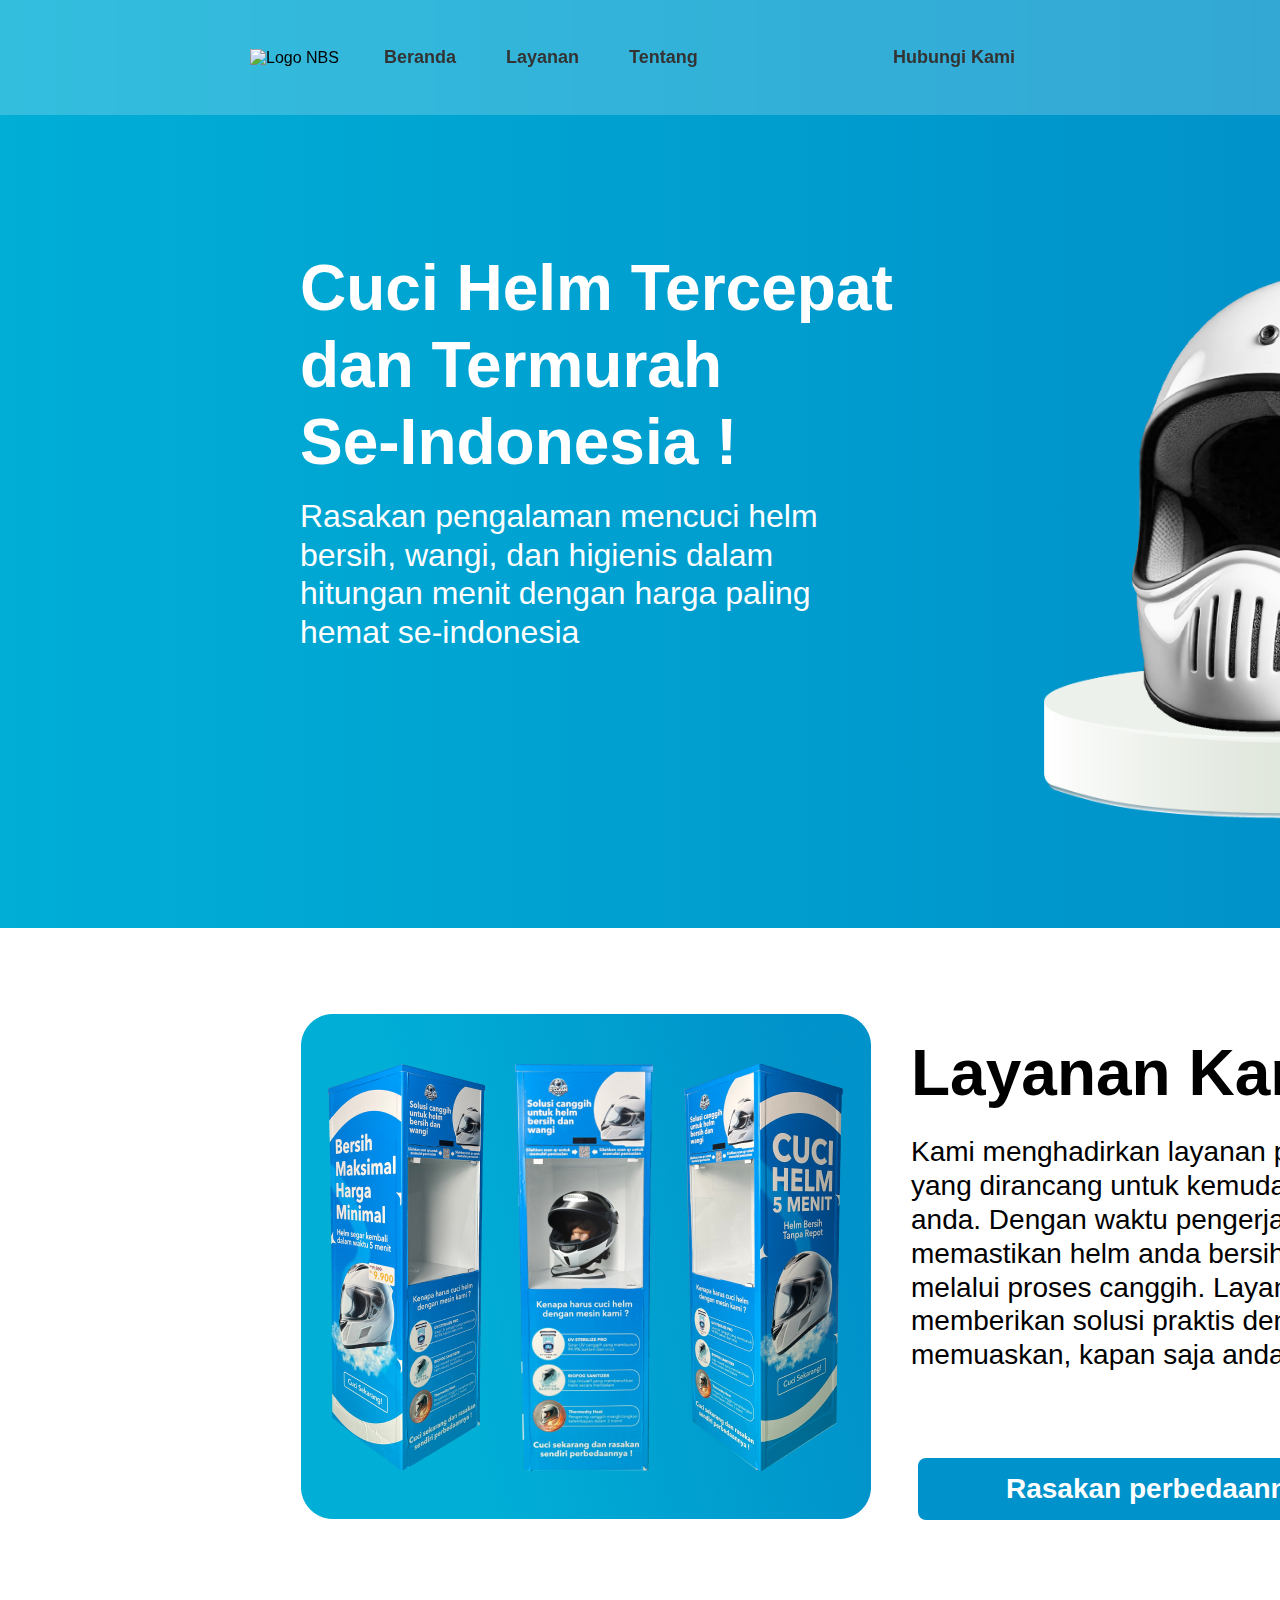
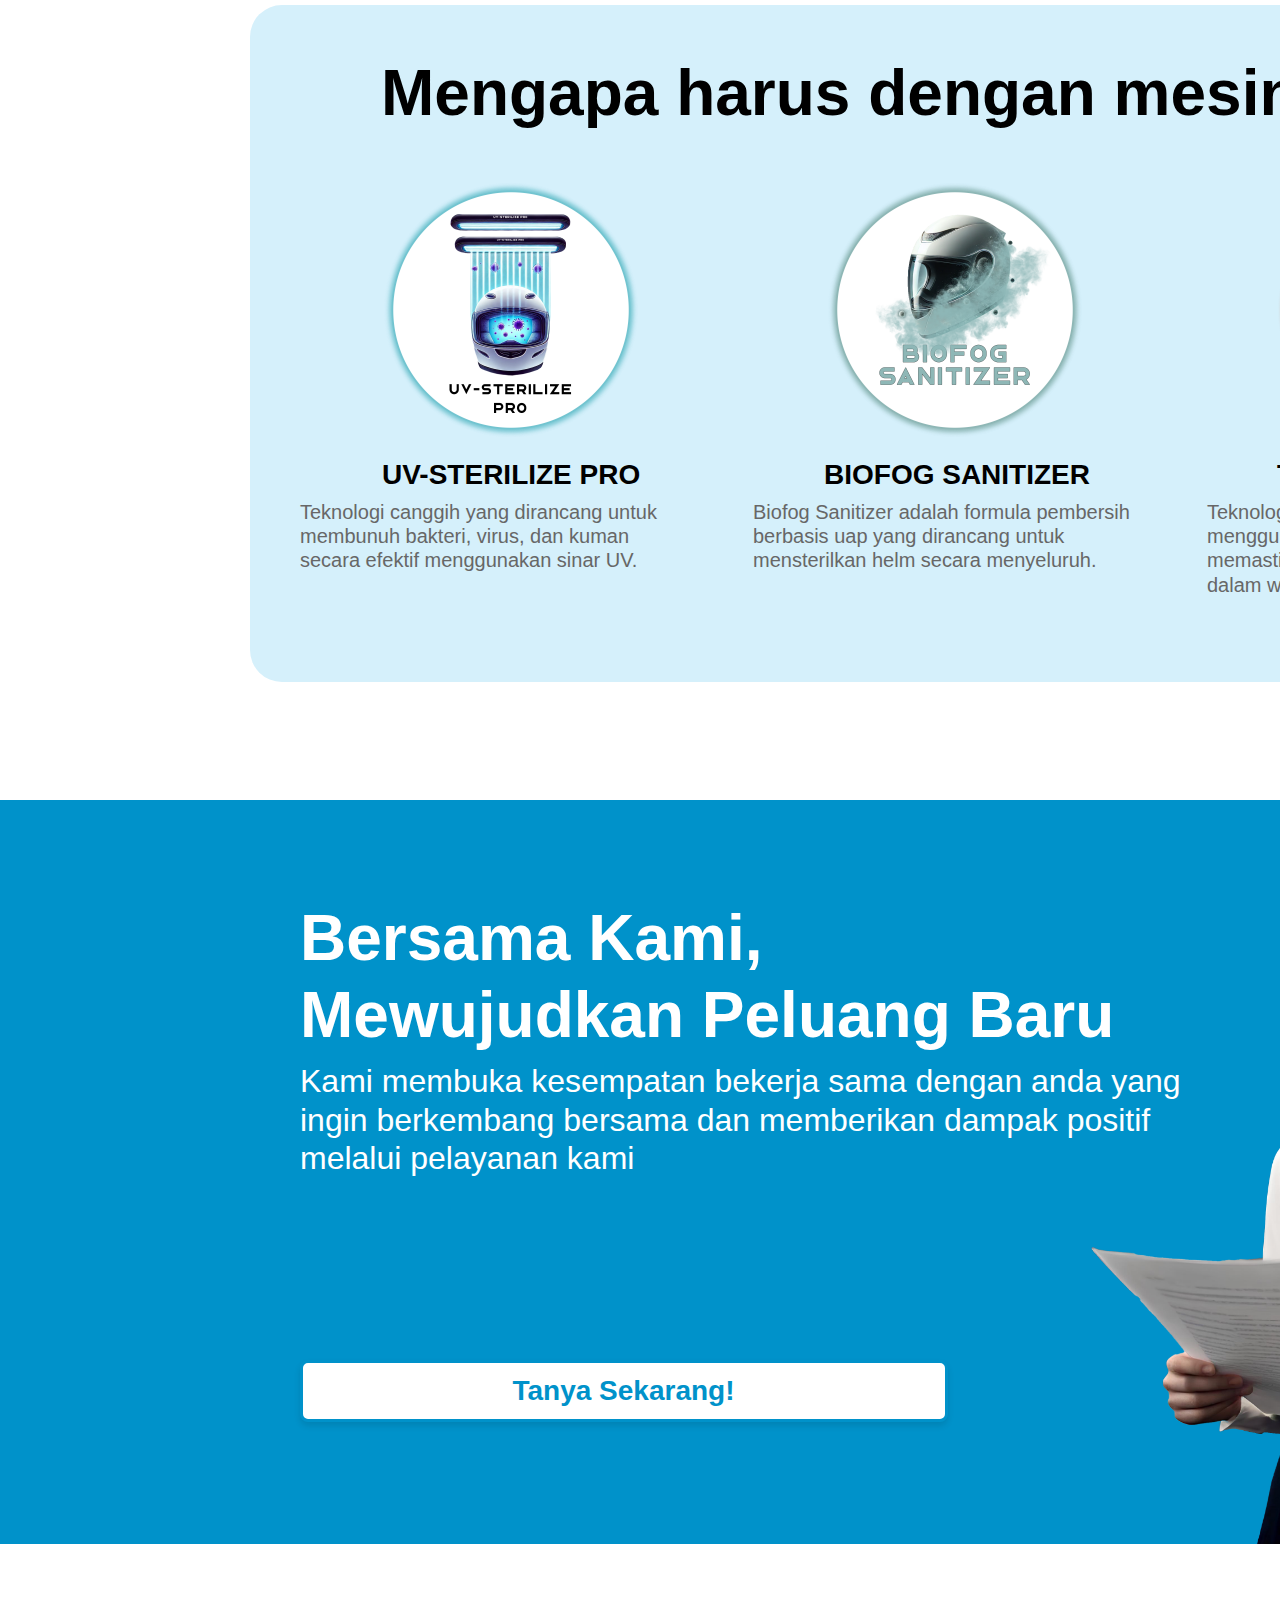
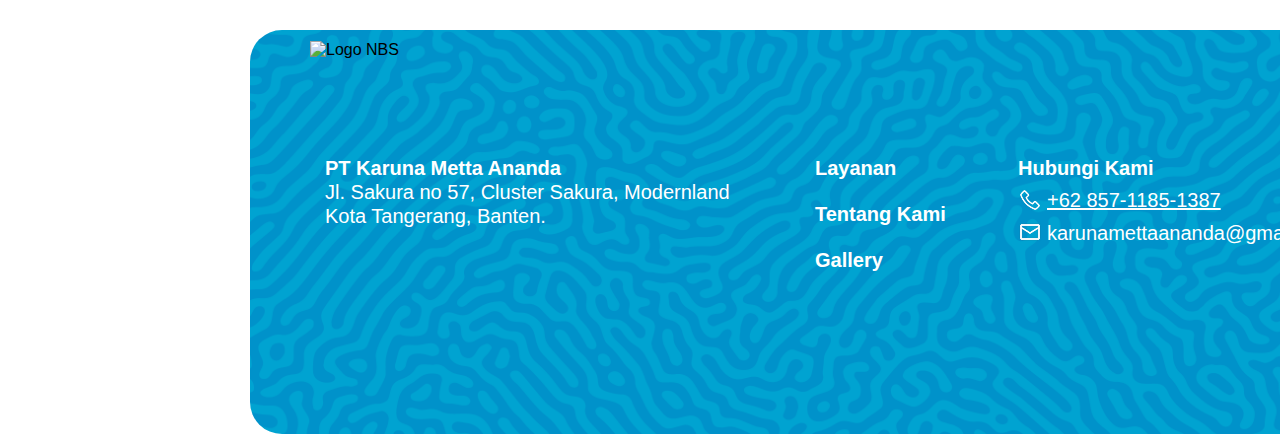
==== layanan.html @ d1f668cd "slide show" ====
<!DOCTYPE html>
<html lang="id">

<head>
    <meta charset="UTF-8">
    <meta name="viewport" content="width=device-width, initial-scale=1.0">
    <title>Navbar Responsif</title>
    <link rel="stylesheet" href="layanan.css">
    <script defer src="beranda.js"></script>
</head>

<body>
    <nav class="navbar">
        <div class="nav-container">
            <div class="left-menu">
                <div class="logo">
                    <img src="asset/logo-nbs.png" alt="Logo NBS">
                </div>
                <ul class="nav-links" id="nav-links">
                    <li><a href="index.html">Beranda</a></li>
                    <li><a href="layanan.html">Layanan</a></li>
                    <li><a href="tentang.html">Tentang</a></li>
                    <li class="mobile-contact"><a href="#">Hubungi Kami</a></li>
                </ul>
                <!-- Informasi Perusahaan untuk Mobile -->
                <div class="mobile-info" id="mobile-info">
                    <h2>PT Karuna Metta Ananda</h2>
                    <p>Jl. Sakura no 57, Cluster Sakura, Modernland<br>Kota Tangerang, Banten.</p>
                </div>
            </div>
            <div class="right-menu">
                <a href="#" class="contact-link">Hubungi Kami</a>
            </div>
            <div class="menu-toggle" id="menu-toggle">
                ☰
            </div>
        </div>
    </nav>

    <!-- Frame Sampul -->
    <div class="sampul">
        <h2 class="sampul-text">Cuci Helm Tercepat
            dan Termurah<br>
            Se-Indonesia !</h2>
        <p class="sampul-subtext">
            Rasakan pengalaman mencuci helm
            bersih, wangi, dan higienis dalam
            hitungan menit dengan harga paling
            hemat se-indonesia
        </p>
        <img src="asset/helmet3.png" alt="Helmet" class="sampul-image">
    </div>

    <!-- Siapa Kami Section -->
    <div class="siapa-kami">
        <img src="asset/helmet2.png" alt="Helmet 2" class="siapa-kami-image">
        <h2 class="siapa-kami-title">Layanan Kami</h2>
        <p class="siapa-kami-text">
            Kami menghadirkan layanan perawatan helm otomatis yang dirancang untuk kemudahan dan kenyamanan anda. Dengan
            waktu pengerjaan beberapa menit, kami memastikan helm anda bersih, higienis, dan segar melalui proses
            canggih. Layanan kami dirancang untuk
            memberikan solusi praktis dengan hasil yang
            memuaskan, kapan saja anda butuhkan.
        </p>
        <!-- Frame tambahan di dalam "siapa-kami" -->
        <div class="siapa-kami-frame">
            <p class="siapa-kami-frame-text">Rasakan perbedaannya sekarang juga !</p>
        </div>
    </div>

    <!-- Kenapa Mesin Kami Section -->
    <div class="kenapa-mesin-kami">
        <h2 class="kenapa-mesin-title">Mengapa harus dengan mesin kami?</h2>
        <img src="asset/uv-outline-neon.png" alt="UV Outline Neon" class="mesin-gambar mesin-gambar-1">
        <img src="asset/biofog-outline-neon.png" alt="Biofog Outline Neon" class="mesin-gambar mesin-gambar-2">
        <img src="asset/thermodryheat-outline-2.png" alt="Thermodry Heat" class="mesin-gambar mesin-gambar-3">

        <h2 class="mesin-text mesin-text-1">UV-STERILIZE PRO</h2>
        <h2 class="mesin-text mesin-text-2">BIOFOG SANITIZER</h2>
        <h2 class="mesin-text mesin-text-3">THERMODRY HEAT</h2>

        <p class="mesin-desc mesin-desc-1">
            Teknologi canggih yang dirancang untuk membunuh
            bakteri, virus, dan kuman secara efektif menggunakan sinar UV.
        </p>

        <p class="mesin-desc mesin-desc-2">
            Biofog Sanitizer adalah formula pembersih berbasis uap
            yang dirancang untuk mensterilkan helm secara menyeluruh.
        </p>

        <p class="mesin-desc mesin-desc-3">
            Teknologi pengeringan cepat yang menggunakan panas
            optimal untuk memastikan helm Anda kering sempurna
            dalam waktu singkat.
        </p>
    </div>

    <!-- Peluang Baru Section -->
    <div class="peluang-baru">
        <h2 class="peluang-baru-title">Bersama Kami, Mewujudkan Peluang Baru</h2>
        <p class="peluang-baru-text">
            Kami membuka kesempatan bekerja sama dengan
            anda yang ingin berkembang bersama dan memberikan
            dampak positif melalui pelayanan kami
        </p>
        <img src="asset/Layer 6.png" alt="Layer 6" class="peluang-baru-image">
        <div class="peluang-baru-box">
            <p class="peluang-baru-box-text">Tanya Sekarang!</p>
        </div>
    </div>

    <div class="footer">
        <img src="asset/logo-nbs.png" alt="Logo NBS" class="footer-logo">
        <p class="footer-company-name">PT Karuna Metta Ananda</p>
        <p class="footer-address">
            Jl. Sakura no 57, Cluster Sakura, Modernland<br>
            Kota Tangerang, Banten.
        </p>

        <!-- Menu Footer -->
        <p class="footer-menu layanan">Layanan</p>
        <p class="footer-menu tentang-kami">Tentang Kami</p>
        <p class="footer-menu gallery">Gallery</p>

        <!-- Hubungi Kami -->
        <p class="footer-menu hubungi-kami">Hubungi Kami</p>
        <img src="asset/Phone.png" alt="Phone Icon" class="footer-icon phone-icon">
        <a href="https://wa.me/6285711851387" target="_blank" class="footer-phone">+62 857-1185-1387</a>

        <img src="asset/Email.png" alt="Email Icon" class="footer-icon email-icon">
        <a href="mailto:karunamettaananda@gmail.com" class="footer-email">karunamettaananda@gmail.com</a>

        <!-- Sosial Media -->
        <p class="footer-menu sosial-media">Sosial Media</p>
        <img src="asset/Instagram.png" alt="Instagram Icon" class="footer-icon instagram-icon">
        <a href="https://www.instagram.com/dclean_helm/" target="_blank" class="footer-instagram">@Dclean_helm</a>
    </div>

</body>

</html>
---- layanan.css ----
* {
    margin: 0;
    padding: 0;
    box-sizing: border-box;
    font-family: Arial, sans-serif;
}

/* Styling Navbar */
.navbar {
    position: fixed;
    top: 0;
    left: 0;
    width: 100%;
    height: 115px;
    background: rgba(255, 255, 255, 0.2);
    backdrop-filter: blur(10px);
    display: flex;
    align-items: center;
    justify-content: center;
    z-index: 1000;
}

/* Container dalam Navbar */
.nav-container {
    width: calc(100% - 500px);
    display: flex;
    align-items: center;
    justify-content: space-between;
    position: relative;
}

/* Styling Left Menu (Logo + Nav Links) */
.left-menu {
    display: flex;
    align-items: center;
    gap: 30px;
}

/* Styling Logo */
.logo {
    position: relative;
    z-index: 1101;
}

.logo img {
    width: 115px;
    height: 115px;
    object-fit: contain;
    transition: all 0.3s ease;
}

/* Styling Nav Links */
.nav-links {
    list-style: none;
    display: flex;
    gap: 20px;
}

.nav-links li {
    display: inline;
}

.nav-links a {
    text-decoration: none;
    color: #333;
    font-size: 18px;
    font-weight: bold;
    padding: 10px 15px;
    transition: 0.3s;
}

.nav-links a:hover {
    color: #007bff;
}

/* Styling Right Menu (Hubungi Kami di Desktop) */
.right-menu {
    margin-left: auto;
}

.contact-link {
    text-decoration: none;
    color: #333;
    font-size: 18px;
    font-weight: bold;
    padding: 10px 15px;
    transition: 0.3s;
}

.contact-link:hover {
    color: #007bff;
}

/* Styling Hamburger Menu */
.menu-toggle {
    display: none;
    font-size: 30px;
    cursor: pointer;
    color: #333;
    position: absolute;
    right: 20px;
    top: 50%;
    transform: translateY(-50%);
    padding: 10px;
    transition: 0.3s;
    z-index: 1101;
}

/* Styling untuk div sampul */
/* Styling untuk div sampul */
.sampul {
    position: absolute;
    top: 0;
    left: 0;
    width: 100%;
    /* Responsif di semua layar */
    height: 928px;
    /* Default untuk desktop */
    background: linear-gradient(to right, #00AED6, #0092CA);
    z-index: -1;
    /* Menempatkan frame di belakang navbar */
}

/* Styling untuk teks dalam sampul (Desktop) */
.sampul-text {
    position: absolute;
    top: 250px;
    left: 300px;
    width: 600px;
    height: 154px;
    font-family: 'Inter', sans-serif;
    font-size: 64px;
    font-weight: 700;
    color: white;
    line-height: 1.2;
}

/* Styling untuk paragraf dalam sampul (Desktop) */
.sampul-subtext {
    position: absolute;
    top: 497px;
    left: 300px;
    width: 543px;
    height: 117px;
    font-family: 'Inter', sans-serif;
    font-size: 32px;
    font-weight: 400;
    color: white;
    line-height: 38.73px;
    letter-spacing: 0%;
}

/* Styling untuk gambar di dalam sampul (Desktop) */
.sampul-image {
    position: absolute;
    top: 214px;
    left: 1044px;
    width: 647px;
    height: 613px;
}

/* Styling untuk gambar "9 Ribuan" dalam sampul (Desktop) */
.sampul-price {
    position: absolute;
    top: 518px;
    left: 300px;
    width: 466.21px;
    height: 309.18px;
}

/* Styling untuk div siapa-kami */
.siapa-kami {
    position: absolute;
    top: 1014px;
    left: 300px;
    width: 1320px;
    height: 505px;
    border: 1px solid transparent;
    /* Menjaga batas konten tanpa background */
    display: flex;
    align-items: center;
    position: relative;
}

/* Styling untuk gambar dalam siapa-kami (Desktop) */
.siapa-kami-image {
    width: 570px;
    height: 505px;
}

/* Styling untuk teks "Siapa Kami?" */
.siapa-kami-title {
    position: absolute;
    left: 610px;
    top: 20px;
    /* Menggeser teks lebih ke atas agar lebih mepet dengan frame */
    width: 600px;
    height: 77px;
    font-family: 'Inter', sans-serif;
    font-size: 64px;
    font-weight: 700;
    line-height: 77.45px;
    color: black;
}

/* Styling untuk paragraf dalam siapa-kami (Desktop) */
.siapa-kami-text {
    position: absolute;
    left: 610px;
    top: 120px;
    width: 710px;
    height: 272px;
    font-family: 'Inter', sans-serif;
    font-size: 28px;
    font-weight: 400;
    line-height: 33.89px;
    letter-spacing: 0%;
    color: black;
}

/* Styling untuk div kenapa-mesin-kami */
.kenapa-mesin-kami {
    position: absolute;
    top: 1605px;
    left: 250px;
    width: 1420px;
    height: 677px;
    background-color: #D5F0FB;
    border-radius: 32px;
    /* Tambahkan sedikit rounded corner agar lebih smooth */
}

/* Styling untuk teks "Mengapa harus dengan mesin kami?" (Desktop) */
.kenapa-mesin-title {
    position: absolute;
    left: 131px;
    top: 50px;
    width: 1158px;
    height: 77px;
    font-family: 'Inter', sans-serif;
    font-size: 64px;
    font-weight: 700;
    line-height: 77.45px;
    letter-spacing: 0%;
    color: black;
}

/* Styling umum untuk semua gambar di dalam "Kenapa Mesin Kami" */
.mesin-gambar {
    position: absolute;
    border-radius: 50%;
    /* Membuat gambar berbentuk lingkaran */
    object-fit: cover;
    /* Pastikan gambar tetap proporsional di dalam lingkaran */
}

/* Styling untuk masing-masing gambar di Desktop */
.mesin-gambar-1 {
    width: 256px;
    height: 256px;
    top: 177px;
    left: 133px;
}

.mesin-gambar-2 {
    width: 256px;
    height: 256px;
    top: 177px;
    left: 577px;
}

.mesin-gambar-3 {
    width: 256px;
    height: 256px;
    top: 177px;
    left: 1027px;
}

/* Styling umum untuk semua teks dalam "Kenapa Mesin Kami" */
.mesin-text {
    position: absolute;
    font-family: 'Inter', sans-serif;
    font-size: 28px;
    font-weight: 600;
    line-height: 33.89px;
    letter-spacing: 0%;
    color: black;
}

/* Styling untuk masing-masing teks di Desktop */
.mesin-text-1 {
    width: 300px;
    height: 34px;
    top: 453px;
    left: 132px;
}

.mesin-text-2 {
    width: 300px;
    height: 34px;
    top: 453px;
    left: 574px;
}

.mesin-text-3 {
    width: 261px;
    height: 34px;
    top: 453px;
    left: 1027px;
}

/* Styling umum untuk semua paragraf dalam "Kenapa Mesin Kami" */
.mesin-desc {
    position: absolute;
    font-family: 'Inter', sans-serif;
    font-size: 20px;
    font-weight: 400;
    line-height: 24.2px;
    letter-spacing: 0%;
    color: #676767;
}

/* Styling untuk masing-masing paragraf di Desktop */
.mesin-desc-1 {
    width: 388px;
    height: 72px;
    top: 495px;
    left: 50px;
}

.mesin-desc-2 {
    width: 399px;
    height: 72px;
    top: 495px;
    left: 503px;
}

.mesin-desc-3 {
    width: 400px;
    height: 96px;
    top: 495px;
    left: 957px;
}

/* Styling untuk div cuci-helm */
.cuci-helm {
    position: absolute;
    top: 2368px;
    left: 0;
    width: 100%;
    height: 744px;
    background-color: #0092CA;
}

/* Styling untuk teks "Cuci Helm Tercepat dan Termurah Se-Indonesia!" (Desktop) */
.cuci-helm-title {
    position: absolute;
    left: 300px;
    top: 116px;
    width: 628px;
    height: 231px;
    font-family: 'Inter', sans-serif;
    font-size: 64px;
    font-weight: 700;
    line-height: 77.45px;
    letter-spacing: 0%;
    color: white;
}

/* Styling untuk paragraf dalam "Cuci Helm" (Desktop) */
.cuci-helm-text {
    position: absolute;
    left: 300px;
    top: 355px;
    width: 604px;
    height: 156px;
    font-family: 'Inter', sans-serif;
    font-size: 32px;
    font-weight: 400;
    line-height: 38.73px;
    letter-spacing: 0%;
    color: white;
}

/* Styling untuk gambar dalam "Cuci Helm" (Desktop) */
.cuci-helm-image {
    position: absolute;
    left: 1032px;
    top: 56px;
    width: 716px;
    height: 632px;
}

/* Styling untuk frame dalam "Cuci Helm Box" (Desktop) */
.cuci-helm-box {
    position: absolute;
    left: 300px;
    top: 560px;
    width: 648px;
    height: 62px;
    background-color: #FFFFFF;
    border-radius: 8px;
    padding: 14px 65px 14px 64px;
    display: flex;
    align-items: center;
    justify-content: center;
    gap: 10px;
    cursor: pointer;
    transition: all 0.3s ease-in-out;
    box-shadow: 0px 4px 6px rgba(0, 0, 0, 0.1);
}

/* Efek timbul saat hover */
.cuci-helm-box:hover {
    transform: translateY(-3px);
    box-shadow: 0px 10px 20px rgba(0, 146, 202, 0.3);
}

/* Efek saat diklik */
.cuci-helm-box:active {
    transform: translateY(2px);
    box-shadow: 0px 6px 12px rgba(0, 146, 202, 0.5);
}

/* Styling untuk teks dalam "Cuci Helm Box" (Desktop) */
.cuci-helm-box-text {
    font-family: 'Inter', sans-serif;
    font-size: 28px;
    font-weight: 600;
    line-height: 33.89px;
    letter-spacing: 0%;
    color: #0092CA;
    text-align: center;
    width: 100%;
    height: 34px;
}

/* Styling untuk div peluang-baru */
.peluang-baru {
    position: absolute;
    top: 2400px;
    width: 100%;
    height: 744px;
    background-color: #0092CA;

}

/* Styling untuk teks "Bersama Kami, Mewujudkan Peluang Baru" (Desktop) */
.peluang-baru-title {
    position: absolute;
    left: 300px;
    top: 100px;
    width: 832px;
    height: 154px;
    font-family: 'Inter', sans-serif;
    font-size: 64px;
    font-weight: 700;
    line-height: 77.45px;
    letter-spacing: 0%;
    color: white;
}

/* Styling untuk paragraf dalam "Peluang Baru" (Desktop) */
.peluang-baru-text {
    position: absolute;
    left: 300px;
    top: 262px;
    width: 881px;
    height: 117px;
    font-family: 'Inter', sans-serif;
    font-size: 32px;
    font-weight: 400;
    line-height: 38.73px;
    letter-spacing: 0%;
    color: white;
}

/* Styling untuk gambar dalam "Peluang Baru" (Desktop) */
.peluang-baru-image {
    position: absolute;
    left: 1091px;
    top: 65px;
    width: 529px;
    height: 679px;
}

/* Styling untuk frame klikable dalam "Peluang Baru" (Desktop) */
.peluang-baru-box {
    position: absolute;
    left: 300px;
    top: 560px;
    width: 648px;
    height: 62px;
    background-color: #FFFFFF;
    border-radius: 8px;
    border: 3px solid #0092CA;
    padding: 14px 65px 14px 64px;
    display: flex;
    align-items: center;
    justify-content: center;
    gap: 10px;
    cursor: pointer;
    transition: all 0.3s ease-in-out;
    box-shadow: 0px 4px 6px rgba(0, 0, 0, 0.1);
}

/* Efek timbul saat hover */
.peluang-baru-box:hover {
    transform: translateY(-3px);
    box-shadow: 0px 10px 20px rgba(0, 146, 202, 0.3);
}

/* Efek saat diklik */
.peluang-baru-box:active {
    transform: translateY(2px);
    box-shadow: 0px 6px 12px rgba(0, 146, 202, 0.5);
}

/* Styling untuk teks dalam "Peluang Baru Box" */
.peluang-baru-box-text {
    font-family: 'Inter', sans-serif;
    font-size: 28px;
    font-weight: 600;
    line-height: 33.89px;
    letter-spacing: 0%;
    color: #0092CA;
    text-align: center;
    width: 100%;
    height: 34px;
}

/* Styling untuk div "Tanya Jawab" */
.tanya-jawab {
    position: absolute;
    left: 250px;
    top: 3200px;
    width: 1420px;
    height: auto;
}

/* Styling untuk judul "Pertanyaan yang terlintas" */
.tanya-jawab-title {
    position: relative;
    left: 308px;
    width: 804px;
    height: 77px;
    font-family: 'Inter', sans-serif;
    font-size: 64px;
    font-weight: 700;
    line-height: 77.45px;
    letter-spacing: 0%;
    color: black;
    margin-bottom: 30px;
}

/* Container untuk semua frame pertanyaan */
.tanya-jawab-container {
    display: flex;
    flex-direction: column;
    gap: 15px; /* Jarak antar frame */
}

/* Styling untuk setiap frame pertanyaan */
.tanya-jawab-frame {
    position: relative;
    width: 1420px;
    background: #D5F0FB;
    border-radius: 10px;
    cursor: pointer;
    overflow: hidden;
    transition: height 0.3s ease-in-out;
    padding: 20px 50px;
    display: flex;
    align-items: center;
    justify-content: space-between;
    flex-direction: column;
}

/* Styling untuk teks pertanyaan */
.tanya-jawab-text {
    font-family: 'Inter', sans-serif;
    font-size: 24px;
    font-weight: 400;
    line-height: 29.05px;
    letter-spacing: 0%;
    color: black;
    width: 100%;
    display: flex;
    align-items: center;
}

/* Styling untuk ikon toggle (+/-) */
.toggle-icon {
    position: absolute;
    right: 50px; /* Geser ke kanan sesuai permintaan */
    top: 25px;
    width: 30px;
    height: 30px;
    font-size: 28px;
    font-weight: bold;
    color: black;
    text-align: center;
    line-height: 30px;
    cursor: pointer;
    transition: transform 0.3s ease-in-out;
}

/* Styling untuk garis pembatas */
.tanya-jawab-divider {
    width: 1320px;
    height: 1px;
    background-color: black;
    margin: 10px 0;
    display: none; /* Sembunyikan secara default */
}

/* Styling untuk jawaban */
.tanya-jawab-answer {
    font-family: 'Inter', sans-serif;
    font-size: 24px;
    font-weight: 400;
    line-height: 29.05px;
    letter-spacing: 0%;
    color: #676767;
    opacity: 0;
    max-height: 0;
    overflow: hidden;
    transition: max-height 0.3s ease-in-out, opacity 0.3s ease-in-out;
    width: 100%; /* Menyesuaikan lebar kontainer */
    margin-top: 10px; /* Jarak dari garis pembatas */
}

/* Styling untuk frame yang terbuka */
.tanya-jawab-frame.active {
    height: auto;
}

/* Garis pembatas hanya terlihat saat frame aktif */
.tanya-jawab-frame.active .tanya-jawab-divider {
    display: block;
}

/* Jawaban hanya terlihat saat frame aktif */
.tanya-jawab-frame.active .tanya-jawab-answer {
    opacity: 1;
    max-height: 100px;
}

/* Styling untuk ikon saat frame aktif (ubah ke -) */
.tanya-jawab-frame.active .toggle-icon {
    content: "-";
}

/* Styling untuk div footer */
.footer {
    position: absolute;
    width: 1420px;
    height: 404px;
    top: 3230px;
    left: 250px;
    background: url('asset/footer.png') no-repeat center center/cover;
    border-radius: 32px;
}

/* Styling untuk logo dalam footer (Desktop) */
.footer-logo {
    position: absolute;
    width: 115px;
    height: 115px;
    top: 11px;
    left: 60px;
    object-fit: contain;
}

/* Styling untuk teks "PT Karuna Metta Ananda" di footer (Desktop) */
.footer-company-name {
    position: absolute;
    width: 244px;
    height: 24px;
    top: 126px;
    left: 75px;
    font-family: 'Inter', sans-serif;
    font-weight: 700;
    font-size: 20px;
    line-height: 24.2px;
    letter-spacing: 0%;
    color: #FFFFFF;
}

/* Styling untuk alamat di footer (Desktop) */
.footer-address {
    position: absolute;
    width: 422px;
    height: 48px;
    top: 150px;
    left: 75px;
    font-family: 'Inter', sans-serif;
    font-weight: 400;
    font-size: 20px;
    line-height: 24.2px;
    letter-spacing: 0%;
    color: #FFFFFF;
}

/* Styling untuk teks "Layanan" di footer (Desktop) */
.layanan {
    position: absolute;
    width: 83px;
    height: 24px;
    top: 126px;
    left: 565px;
    font-family: 'Inter', sans-serif;
    font-weight: 700;
    font-size: 20px;
    line-height: 24.2px;
    letter-spacing: 0%;
    color: #FFFFFF;
}

/* Styling untuk teks "Tentang Kami" di footer (Desktop) */
.tentang-kami {
    position: absolute;
    width: 135px;
    height: 24px;
    top: 172px;
    left: 565px;
    font-family: 'Inter', sans-serif;
    font-weight: 700;
    font-size: 20px;
    line-height: 24.2px;
    letter-spacing: 0%;
    color: #FFFFFF;
}

/* Styling untuk teks "Gallery" di footer (Desktop) */
.gallery {
    position: absolute;
    width: 70px;
    height: 24px;
    top: 218px;
    left: 565px;
    font-family: 'Inter', sans-serif;
    font-weight: 700;
    font-size: 20px;
    line-height: 24.2px;
    letter-spacing: 0%;
    color: #FFFFFF;
}

/* Styling untuk teks "Hubungi Kami" di footer (Desktop) */
.hubungi-kami {
    position: absolute;
    width: 137px;
    height: 24px;
    top: 126px;
    left: 768px;
    font-family: 'Inter', sans-serif;
    font-weight: 700;
    font-size: 20px;
    line-height: 24.2px;
    letter-spacing: 0%;
    color: #FFFFFF;
}

/* Styling untuk ikon telepon di footer (Desktop) */
.phone-icon {
    position: absolute;
    width: 24px;
    height: 24px;
    top: 158px;
    left: 768px;
    object-fit: contain;
}

/* Styling untuk ikon email di footer (Desktop) */
.email-icon {
    position: absolute;
    width: 24px;
    height: 24px;
    top: 190px;
    left: 768px;
    object-fit: contain;
}

/* Styling untuk nomor telepon di footer (Desktop) */
.footer-phone {
    position: absolute;
    width: 187px;
    height: 24px;
    top: 158px;
    left: 797px;
    font-family: 'Inter', sans-serif;
    font-weight: 400;
    font-size: 20px;
    line-height: 24.2px;
    letter-spacing: 0%;
    color: #FFFFFF;
    text-decoration: underline;
    text-decoration-style: solid;
    text-decoration-thickness: auto;
    text-decoration-skip-ink: auto;
}

.footer-email {
    position: absolute;
    width: 304px;
    height: 24px;
    top: 191px;
    left: 797px;
    font-family: 'Inter', sans-serif;
    font-weight: 400;
    font-size: 20px;
    line-height: 24.2px;
    letter-spacing: 0%;
    color: #FFFFFF;
    text-decoration: none; /* Hapus garis bawah default */
}

.footer-email:hover {
    text-decoration: underline; /* Tampilkan underline saat hover */
}

/* Styling untuk teks "Sosial Media" di footer (Desktop) */
.sosial-media {
    position: absolute;
    width: 124px;
    height: 24px;
    top: 126px;
    left: 1172px;
    font-family: 'Inter', sans-serif;
    font-weight: 700;
    font-size: 20px;
    line-height: 24.2px;
    letter-spacing: 0%;
    color: #FFFFFF;
}

/* Styling untuk ikon Instagram di footer (Desktop) */
.instagram-icon {
    position: absolute;
    width: 24px;
    height: 24px;
    top: 158px;
    left: 1169px;
    object-fit: contain;
}

/* Styling untuk username Instagram di footer (Desktop) */
.footer-instagram {
    position: absolute;
    width: 122px;
    height: 24px;
    top: 158px;
    left: 1198px;
    font-family: 'Inter', sans-serif;
    font-weight: 500;
    font-size: 20px;
    line-height: 24.2px;
    letter-spacing: 0%;
    color: #FFFFFF;
    text-decoration: underline;
    text-decoration-style: solid;
    text-decoration-thickness: auto;
    text-decoration-skip-ink: auto;
}

/* Styling untuk nav "our-story" */
.our-story {
    position: absolute;
    top: 1605px;
    left: 250px;
    width: 1420px;
    height: 441px;
}

/* Styling untuk frame dalam "our-story" */
.our-story-frame {
    width: 100%;
    height: 100%;
    background-color: #D5F0FB;
    border-radius: 32px;
    position: relative;
}

/* Styling untuk h2 "Our Story" */
.our-story-title {
    position: absolute;
    width: 224px;
    height: 58px;
    top: 50px;
    left: 598px;
    font-family: 'Inter', sans-serif;
    font-weight: 600;
    font-size: 48px;
    line-height: 58.09px;
    letter-spacing: 0%;
    color: #000000;
}

/* Styling untuk teks dalam "Our Story" */
.our-story-text {
    position: absolute;
    width: 1320px;
    height: 261px;
    top: 130px;
    left: 50px;
    font-family: 'Inter', sans-serif;
    font-weight: 400;
    font-size: 24px;
    line-height: 29.05px;
    letter-spacing: 0%;
    color: #676767;
}

/* Styling untuk frame pertama dalam "our-story" */
.our-story-frame-1 {
    position: absolute;
    width: 690px;
    height: 218px;
    top: 470px;
    background-color: #D5F0FB;
    border-radius: 32px;
}

/* Styling untuk frame kedua dalam "our-story" */
.our-story-frame-2 {
    position: absolute;
    width: 690px;
    height: 218px;
    top: 470px;
    left: 730px;
    background-color: #D5F0FB;
    border-radius: 32px;
}

/* Styling untuk "Visi" dalam frame-1 di mode desktop */
.our-story-visi-title {
    position: absolute;
    width: 87px;
    height: 58px;
    top: 28px;
    left: 302px;
    font-family: 'Inter', sans-serif;
    font-weight: 600;
    font-size: 48px;
    line-height: 58.09px;
    letter-spacing: 0%;
    color: black;
}

.our-story-visi-text {
    position: absolute;
    width: 633px;
    height: 58px;
    top: 110px;
    left: 29px;
    font-family: 'Inter', sans-serif;
    font-weight: 400;
    font-size: 24px;
    line-height: 29.05px;
    letter-spacing: 0%;
    color: #676767;
}

/* Styling untuk "Misi" dalam frame-2 di mode desktop */
.our-story-misi-title {
    position: absolute;
    width: 95px;
    height: 58px;
    top: 28px;
    left: 300px;
    font-family: 'Inter', sans-serif;
    font-weight: 600;
    font-size: 48px;
    line-height: 58.09px;
    letter-spacing: 0%;
    color: black;
}

.our-story-misi-text {
    position: absolute;
    width: 633px;
    height: 58px;
    top: 110px;
    left: 29px;
    font-family: 'Inter', sans-serif;
    font-weight: 400;
    font-size: 24px;
    line-height: 29.05px;
    letter-spacing: 0%;
    color: #676767;
}

/* Styling untuk frame dalam "siapa-kami" */
.siapa-kami-frame {
    position: absolute;
    width: 703px;
    height: 62px;
    top: 443px;
    left: 617px;
    background-color: #0092CA;
    border-radius: 8px;
    border-width: 3px;
    padding: 14px 87px 14px 86px;
    display: flex;
    align-items: center;
    justify-content: center;
    cursor: pointer;
    transition: all 0.3s ease-in-out;
}

/* Efek hover: Tambahkan bayangan dan sedikit mengangkat frame */
.siapa-kami-frame:hover {
    box-shadow: 0px 8px 15px rgba(0, 0, 0, 0.3);
    transform: translateY(-4px);
}

/* Efek active: Tekan frame sedikit ke bawah saat diklik */
.siapa-kami-frame:active {
    box-shadow: 0px 4px 10px rgba(0, 0, 0, 0.2);
    transform: translateY(2px);
}

/* Styling untuk teks dalam frame */
.siapa-kami-frame-text {
    font-family: 'Inter', sans-serif;
    font-weight: 600;
    font-size: 28px;
    line-height: 33.89px;
    letter-spacing: 0%;
    color: white;
    text-align: center;
}


/* Responsif untuk Mobile */
@media screen and (max-width: 768px) {
/* Styling untuk frame dalam "siapa-kami" di mode mobile */
.siapa-kami-frame {
    width: 308px;
    height: auto; /* Biarkan tinggi menyesuaikan dengan isi */
    top: 564px;
    left: 50%; /* Pusatkan elemen ke tengah */
    transform: translateX(-50%); /* Pastikan elemen benar-benar di tengah */
    border-radius: 4px;
    border-width: 3px;
    padding: 12px 20px; /* Kurangi padding kanan-kiri agar teks lebih pas */
    display: flex;
    align-items: center;
    justify-content: center;
    text-align: center;
    flex-wrap: wrap; /* Memungkinkan teks turun jika panjang */
}

/* Styling untuk teks dalam frame "siapa-kami" di mode mobile */
.siapa-kami-frame-text {
    width: 100%; /* Gunakan 100% agar menyesuaikan frame */
    height: auto; /* Biarkan tinggi menyesuaikan teks */
    font-family: 'Inter', sans-serif;
    font-weight: 600;
    font-size: 14px; /* Sedikit kecilkan agar lebih proporsional */
    line-height: 19.36px;
    letter-spacing: 0%;
    text-align: center;
    word-wrap: break-word; /* Pastikan teks tidak keluar dari frame */
}


    /* Styling untuk judul "Visi" dalam frame-1 */
.our-story-visi-title {
    position: absolute;
    width: 58px;
    height: 39px;
    top: 16px;
    left: 141px;
    font-family: 'Inter', sans-serif;
    font-weight: 600;
    font-size: 32px;
    line-height: 38.73px;
    letter-spacing: 0%;
    color: black;
}

/* Styling untuk teks dalam "Visi" */
.our-story-visi-text {
    position: absolute;
    width: 308px;
    height: 57px;
    top: 61px;
    left: 16px;
    font-family: 'Inter', sans-serif;
    font-weight: 400;
    font-size: 16px;
    line-height: 19.36px;
    letter-spacing: 0%;
    color: #676767;
}

/* Styling untuk judul "Misi" dalam frame-2 */
.our-story-misi-title {
    position: absolute;
    width: 64px;
    height: 39px;
    top: 16px;
    left: 138px;
    font-family: 'Inter', sans-serif;
    font-weight: 600;
    font-size: 32px;
    line-height: 38.73px;
    letter-spacing: 0%;
    color: black;
}

/* Styling untuk teks dalam "Misi" */
.our-story-misi-text {
    position: absolute;
    width: 308px;
    height: 57px;
    top: 61px;
    left: 16px;
    font-family: 'Inter', sans-serif;
    font-weight: 400;
    font-size: 16px;
    line-height: 19.36px;
    letter-spacing: 0%;
    color: #676767;
}

    .our-story {
        position: absolute;
        width: 340px;
        height: 571px;
        top: 1444px;
        left: 50%;
        transform: translateX(-50%);
    }

    /* Styling untuk h2 "Our Story" di mode mobile */
    .our-story-title {
        width: 149px;
        height: 39px;
        top: 16px;
        left: 50%;
        transform: translateX(-50%);
        font-size: 32px;
        line-height: 39px;
    }

    /* Styling untuk teks dalam "Our Story" di mode mobile */
    .our-story-text {
        width: 308px;
        height: 494px;
        top: 61px;
        left: 50%;
        transform: translateX(-50%);
        font-size: 16px;
        line-height: 19.36px;
    }

    /* Styling untuk frame pertama dalam "our-story" di mode mobile */
    .our-story-frame-1 {
        width: 340px;
        height: 134px;
        top: 600px;
        left: 50%;
        transform: translateX(-50%);
    }

    /* Styling untuk frame kedua dalam "our-story" di mode mobile */
    .our-story-frame-2 {
        width: 340px;
        height: 134px;
        top: 760px;
        left: 50%;
        transform: translateX(-50%);
    }
    
    .sosial-media {
        width: 99px;
        height: 19px;
        top: 340px;
        left: 26px;
        font-size: 16px;
        line-height: 19.36px;
    }

    .instagram-icon {
        width: 15px;
        height: 15px;
        top: 365px;
        left: 26px;
    }

    .footer-instagram {
        width: 73px;
        height: 15px;
        top: 365px;
        left: 45px;
        font-size: 12px;
        line-height: 14.52px;
    }
    
    .footer-email {
        width: 183px;
        height: 15px;
        top: 315px;
        left: 45px;
        font-size: 12px;
        line-height: 14.52px;
    }

    .footer-phone {
        width: 112px;
        height: 15px;
        top: 290px;
        left: 45px;
        font-size: 12px;
        line-height: 14.52px;
    }

    .hubungi-kami {
        width: 110px;
        height: 19px;
        top: 265px;
        left: 26px;
        font-size: 16px;
        line-height: 19.36px;
    }

    .phone-icon {
        width: 15px;
        height: 15px;
        top: 290px;
        left: 26px;
    }

    .email-icon {
        width: 15px;
        height: 15px;
        top: 315px;
        left: 26px;
    }

    .layanan {
        width: 66px;
        height: 19px;
        top: 160px;
        left: 26px;
        font-size: 16px;
        line-height: 19.36px;
    }

    .tentang-kami {
        width: 108px;
        height: 19px;
        top: 195px;
        left: 26px;
        font-size: 16px;
        line-height: 19.36px;
    }

    .gallery {
        width: 110px;
        height: 19px;
        top: 230px;
        left: 26px;
        font-size: 16px;
        line-height: 19.36px;
    }

    .footer-address {
        width: 254px;
        height: 30px;
        top: 110px;
        left: 26px;
        font-size: 12px;
        line-height: 14.52px;
    }

    .footer-company-name {
        width: 195px;
        height: 19px;
        top: 90px;
        left: 26px;
        font-size: 16px;
        line-height: 19.36px;
    }

    .footer-logo {
        width: 80px;
        height: 80px;
        left: 26px;
    }

    .footer {
        width: 100%;
        height: 450px;
        top: 3350px;
        left: 0; /* Pastikan berada di tengah layar */
        border-radius: 0px; /* Opsional, bisa dihapus jika ingin tetap berbentuk */
    }

    /* Styling untuk div "Tanya Jawab" pada mode mobile */
.tanya-jawab {
    position: absolute;
    left: 10px;
    width: 340px;
    height: auto;
    display: block;
    top: 2550px;
}

/* Menyembunyikan H2 di mode mobile */
.tanya-jawab-title {
    display: none;
}

/* Container untuk semua frame pertanyaan */
.tanya-jawab-container {
    display: flex;
    flex-direction: column;
    gap: 10px;
    width: 100%;
}

/* Styling untuk setiap frame pertanyaan */
.tanya-jawab-frame {
    position: relative;
    width: 340px;
    height: 38px; /* Ukuran frame sebelum dibuka */
    min-height: 38px; /* Menjamin frame tidak mengecil */
    background: #D5F0FB;
    border-radius: 10px;
    cursor: pointer;
    overflow: hidden;
    transition: all 0.3s ease-in-out;
    padding: 5px 10px;
    display: flex;
    align-items: center;
    justify-content: space-between;
    flex-direction: row;
}

/* Styling untuk teks pertanyaan */
.tanya-jawab-text {
    width: 249px;
    height: 17px;
    font-family: 'Inter', sans-serif;
    font-size: 14px; /* Ukuran font lebih kecil untuk mobile */
    font-weight: 400;
    line-height: 17px;
    letter-spacing: 0%;
    color: black;
    position: absolute;
    top: 11px;
    left: 10px;
    padding-bottom: 10px;
    padding-top: 10px;
}

/* Styling untuk ikon toggle (+/-) pada mode mobile */
.toggle-icon {
    position: absolute;
    top: 12px; /* Posisi atas */
    left: 316px; /* Posisi kiri */
    width: 14px; /* Lebar ikon */
    height: 14px; /* Tinggi ikon */
    font-size: 14px; /* Ukuran font lebih kecil untuk mobile */
    font-weight: bold;
    color: black;
    text-align: center;
    line-height: 14px;
    cursor: pointer;
    transition: transform 0.3s ease-in-out;
}

/* Styling untuk garis pembatas pada mode mobile */
.tanya-jawab-divider {
    width: 320px;
    height: 1px;
    background-color: black;
    margin: 5px 0;
    position: absolute;
    top: 40px; /* Posisi dari atas frame */
    left: 10px;
    border-width: 0.75px; /* Lebar garis */
    display: none; /* Sembunyikan secara default */
}

/* Styling untuk jawaban di mode mobile */
.tanya-jawab-answer {
    font-family: 'Inter', sans-serif;
    font-size: 14px;
    font-weight: 400;
    line-height: 17px;
    letter-spacing: 0%;
    color: #676767;
    opacity: 0;
    max-height: 0;
    overflow: hidden;
    transition: max-height 0.3s ease-in-out, opacity 0.3s ease-in-out;
    width: 320px; /* Menyesuaikan lebar kontainer */
    height: 85px; /* Ukuran teks jawaban */
    position: absolute;
    top: 50px; /* Posisi teks jawaban */
    left: 10px;
}

/* Menjaga frame tetap besar meskipun jawaban tidak terbuka */
.tanya-jawab-frame.active {
    min-height: 140px; /* Menjamin frame memiliki ukuran cukup untuk jawaban */
    height: auto; /* Ukuran otomatis */
}

/* Garis pembatas hanya terlihat saat frame aktif */
.tanya-jawab-frame.active .tanya-jawab-divider {
    display: block;
}

/* Jawaban hanya terlihat saat frame aktif */
.tanya-jawab-frame.active .tanya-jawab-answer {
    opacity: 1;
    max-height: 100px;
}

/* Styling untuk ikon saat frame aktif (ubah ke -) */
.tanya-jawab-frame.active .toggle-icon {
    content: "-";
}

    .peluang-baru-box {
        position: absolute;
        left: 16px;
        top: 300px;
        width: 308px;
        height: 43px;
        border-radius: 4px;
        border: 3px solid #0092CA;
        padding: 0px;
        gap: 10px;
    }

    .peluang-baru-box-text {
        width: 100%;
        height: 19px;
        font-size: 16px;
        font-weight: 600;
        line-height: 19.36px;
    }

    .peluang-baru-image {
        position: absolute;
        left: 82px;
        top: 347px;
        width: 248px;
        height: 318px;
    }

    .peluang-baru-text {
        position: absolute;
        left: 16px;
        top: 141px;
        width: 308px;
        height: 120px;
        font-family: 'Inter', sans-serif;
        font-size: 20px;
        font-weight: 400;
        line-height: 24.2px;
        letter-spacing: 0%;
    }

    .peluang-baru-title {
        position: absolute;
        left: 16px;
        top: 16px;
        width: 234px;
        height: 117px;
        font-family: 'Inter', sans-serif;
        font-size: 32px;
        font-weight: 700;
        line-height: 38.73px;
        letter-spacing: 0%;
    }

    .peluang-baru {
        position: absolute;
        top: 2630px;
        width: 100%;
        height: 666px;
    }

    .cuci-helm-box-text {
        width: 100%;
        font-size: 16px;
        font-weight: 600;
        line-height: 19.36px;
    }

    .cuci-helm-box {
        position: absolute;
        left: 26px;
        top: 590px;
        width: 308px;
        height: 60px;
        border-radius: 4px;
        padding: 12px 63.5px 12px 63.5px;
        gap: 10px;
    }

    .cuci-helm-image {
        position: absolute;
        left: 26px;
        top: 16px;
        width: 326px;
        height: 287px;
    }

    .cuci-helm-text {
        position: absolute;
        left: 26px;
        top: 447px;
        width: 308px;
        height: 96px;
        font-family: 'Inter', sans-serif;
        font-size: 20px;
        font-weight: 400;
        line-height: 24.2px;
        letter-spacing: 0%;
    }

    .cuci-helm-title {
        position: absolute;
        left: 26px;
        top: 322px;
        width: 308px;
        height: 117px;
        font-family: 'Inter', sans-serif;
        font-size: 32px;
        font-weight: 700;
        line-height: 38.73px;
        letter-spacing: 0%;
    }

    .cuci-helm {
        position: absolute;
        top: 2562px;
        left: 0;
        width: 100%;
        height: 700px;
    }

    .mesin-desc-1 {
        width: 308px;
        height: 57px;
        top: 362px;
        left: 16px;
        font-size: 16px;
        font-weight: 400;
        line-height: 19.36px;
    }

    .mesin-desc-2 {
        width: 308px;
        height: 76px;
        top: 642px;
        left: 16px;
        font-size: 16px;
        font-weight: 400;
        line-height: 19.36px;
    }

    .mesin-desc-3 {
        width: 308px;
        height: 76px;
        top: 941px;
        left: 16px;
        font-size: 16px;
        font-weight: 400;
        line-height: 19.36px;
    }

    .mesin-text-1 {
        width: 200px;
        height: 24px;
        top: 338px;
        left: 78px;
        font-size: 20px;
        font-weight: 600;
        line-height: 24.2px;
    }

    .mesin-text-2 {
        width: 200px;
        height: 24px;
        top: 618px;
        left: 78px;
        font-size: 20px;
        font-weight: 600;
        line-height: 24.2px;
    }

    .mesin-text-3 {
        width: 200px;
        height: 24px;
        top: 917px;
        left: 77px;
        font-size: 20px;
        font-weight: 600;
        line-height: 24.2px;
    }

    .mesin-gambar-1 {
        width: 159px;
        height: 159px;
        top: 167px;
        left: 91px;
    }

    .mesin-gambar-2 {
        width: 159px;
        height: 159px;
        top: 447px;
        left: 91px;
    }

    .mesin-gambar-3 {
        width: 159px;
        height: 159px;
        top: 746px;
        left: 91px;
    }

    .kenapa-mesin-title {
        position: absolute;
        left: 16px;
        top: 16px;
        width: 308px;
        height: 117px;
        font-family: 'Inter', sans-serif;
        font-size: 32px;
        font-weight: 700;
        line-height: 38.73px;
        letter-spacing: 0%;
    }

    .kenapa-mesin-kami {
        position: absolute;
        top: 1450px;
        left: 50%; /* Pusatkan elemen ke tengah */
        transform: translateX(-50%); /* Pastikan elemen benar-benar di tengah */
        width: 370px;
        height: 1049px;
        border-radius: 10px;
    }

/* Pastikan elemen tidak melebihi viewport */
.siapa-kami {
    position: relative;
    top: 820px;
    left: 50%; /* Pusatkan elemen ke tengah */
    transform: translateX(-50%); /* Pastikan elemen benar-benar di tengah */
    width: 100%; /* Pastikan elemen tidak lebih dari viewport */
    max-width: 100%;
    height: auto;
}

/* Pastikan teks tidak menyebabkan overflow */
.siapa-kami-text {
    position: absolute;
    left: 50%; /* Pusatkan elemen ke tengah */
    transform: translateX(-50%); /* Pastikan elemen benar-benar di tengah */
    top: 350px;
    width: 100%;
    max-width: 308px; /* Batas maksimal sesuai desain */
    font-family: 'Inter', sans-serif;
    font-size: 16px;
    font-weight: 400;
    line-height: 19.36px;
    letter-spacing: 0%;
    word-wrap: break-word;
    color: #676767;
}

/* Pastikan judul tidak menyebabkan overflow */
.siapa-kami-title {
    position: absolute;
    left: 50%; /* Pusatkan elemen ke tengah */
    transform: translateX(-50%); /* Pastikan elemen benar-benar di tengah */
    top: 300px;
    width: 100%;
    max-width: 308px;
    font-family: 'Inter', sans-serif;
    font-size: 32px;
    font-weight: 700;
    line-height: 38.73px;
}

/* Pastikan gambar tidak menyebabkan overflow */
.siapa-kami-image {
    width: 100%;
    max-width: 320px; /* Batasi agar tidak lebih besar dari desain */
    height: auto;
    display: block;
    margin: 0 auto; /* Pastikan tetap di tengah */
}

    .navbar {
        width: 100%;
        /* Sesuai permintaan */
        height: 70px;
        /* Sesuai permintaan */
        top: 1px;
        /* Sesuai permintaan */
        left: 50%;
        transform: translateX(-50%);
        /* Agar tetap di tengah layar */
    }

    .sampul-price {
        top: 570px;
        left: 26px;
        width: 308px;
        height: 179.74px;
    }

    .sampul {
        height: 800px;
        /* Sesuaikan tinggi frame di mode mobile */
    }

    .sampul-text {
        top: 106px;
        left: 26px;
        width: 308px;
        height: 78px;
        font-size: 32px;
        font-weight: 700;
        line-height: 38.73px;
        letter-spacing: 0%;
    }

    .sampul-subtext {
        top: 223px;
        left: 26px;
        width: 308px;
        height: 72px;
        font-size: 20px;
        font-weight: 400;
        line-height: 24.2px;
        letter-spacing: 0%;
    }

    .sampul-image {
        top: 379px;
        left: 50px;
        width: 259.48px;
        height: 246px;
    }

    .nav-container {
        width: 100%;
        padding: 0 20px;
    }

    .logo {
        position: absolute;
        left: 50%;
        transform: translateX(-50%);
        z-index: 1102;
    }

    .logo img {
        width: 70px;
        height: 70px;
    }

    .menu-toggle {
        display: block;
        z-index: 1101;
    }

    /* NAVBAR MOBILE - Fullscreen */
    .nav-links {
        display: none;
        flex-direction: column;
        position: fixed;
        top: 0;
        left: 0;
        width: 100%;
        height: 100vh;
        background: url('asset/bg-navbar.png') no-repeat center center/cover;
        justify-content: flex-start;
        align-items: center;
        text-align: center;
        padding-top: 140px;
        z-index: 1100;
    }

    .nav-links.active {
        display: flex;
    }

    .nav-links li {
        padding: 10px 0;
    }

    .nav-links a {
        font-size: 20px;
        font-weight: 300;
        color: white;
    }

    .nav-links a:hover {
        color: #ffcc00;
    }

    .right-menu {
        display: none;
    }

    .mobile-contact {
        display: block !important;
    }

    /* Styling Mobile Info */
    .mobile-info {
        display: none;
        position: fixed;
        bottom: -600px;
        left: 50%;
        transform: translateX(-50%);
        text-align: center;
        color: white;
        z-index: 1101;
        padding: 20px 10px;
        white-space: nowrap;
        overflow: hidden;
    }

    .mobile-info h2 {
        font-size: 20px;
        font-weight: 500;
        margin-bottom: 5px;
    }

    .mobile-info p {
        font-size: 12px;
        font-weight: 300;
        line-height: 1.4;
    }

    /* Ketika Navbar Aktif, Tampilkan Mobile Info */
    .nav-links.active+.mobile-info {
        display: block;
    }
}

/* Sembunyikan "Hubungi Kami" di desktop dari dalam .nav-links */
@media screen and (min-width: 769px) {
    .mobile-contact {
        display: none !important;
    }

    .mobile-info {
        display: none;
    }
}
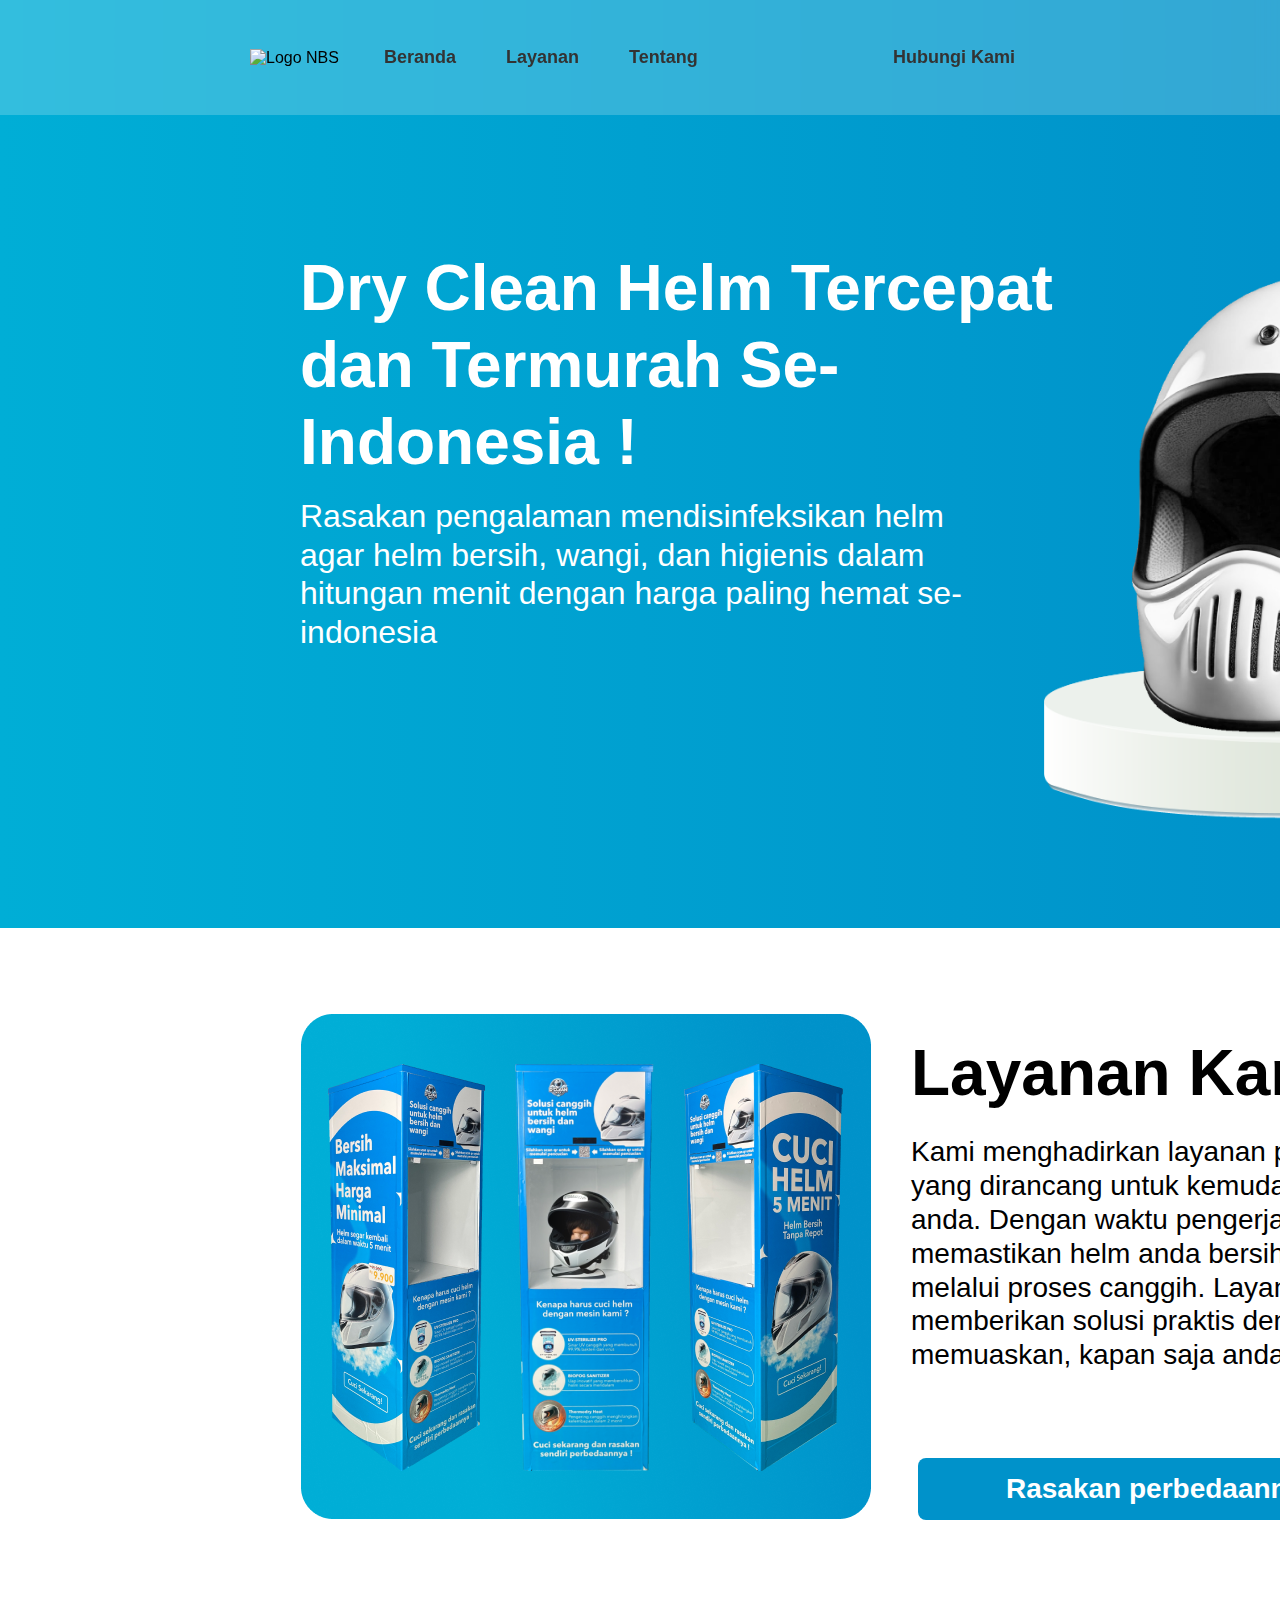
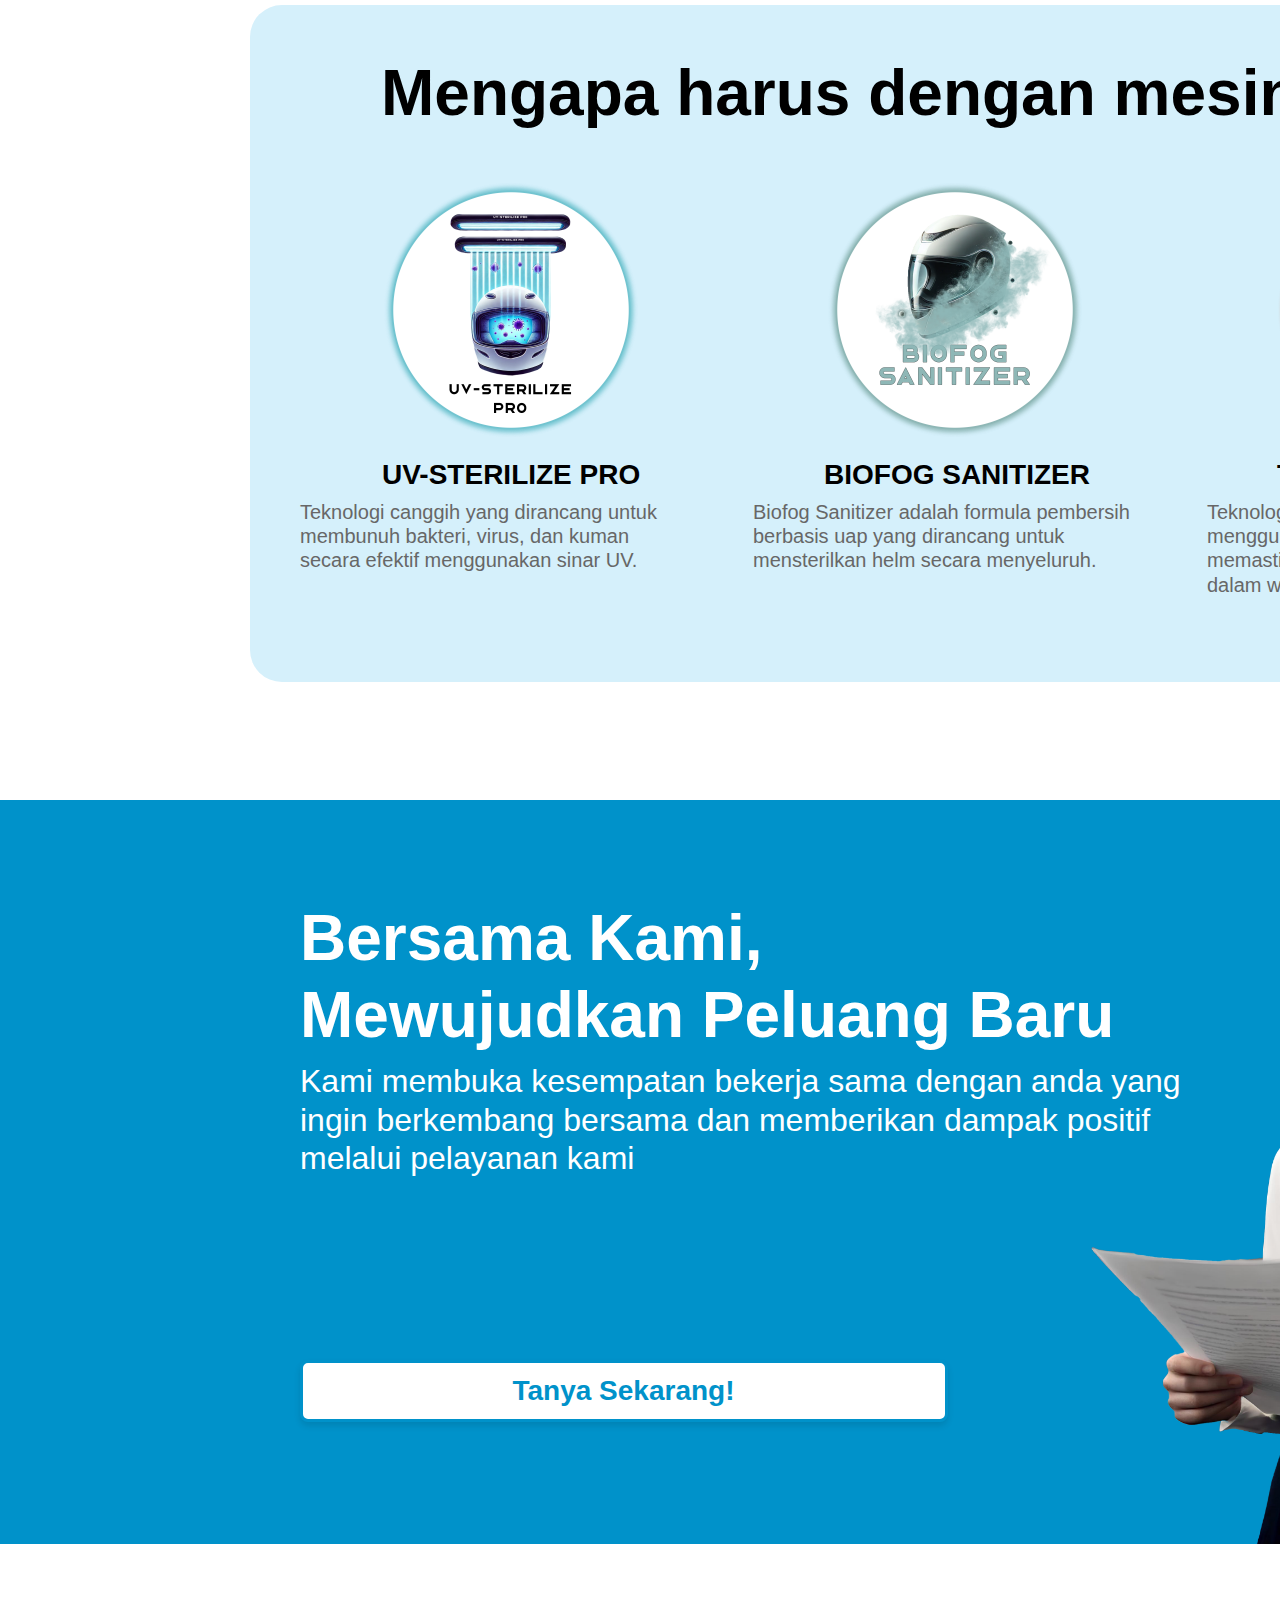
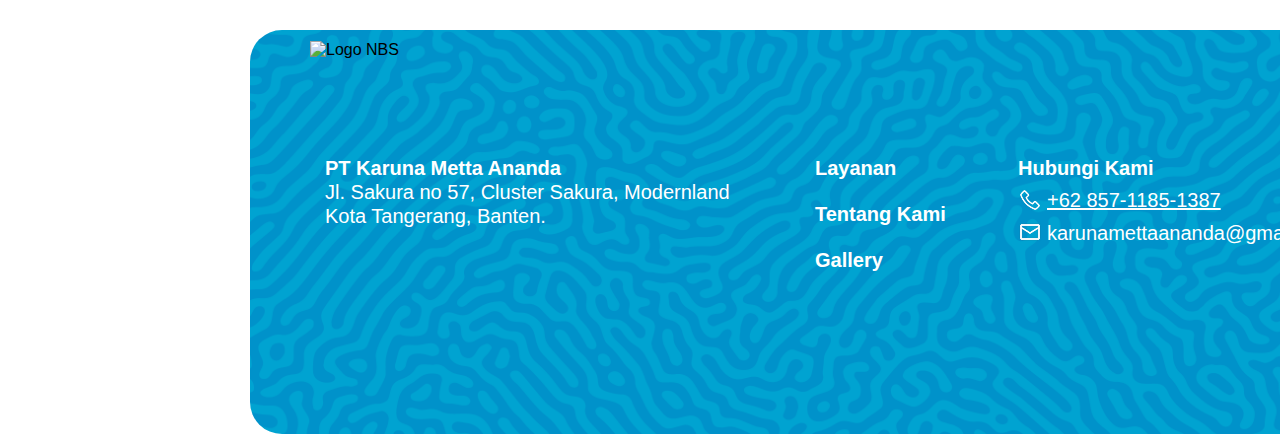
==== commit 9086e1e9: "test" ====
--- a/layanan.html
+++ b/layanan.html
@@ -39,14 +39,9 @@
 
     <!-- Frame Sampul -->
     <div class="sampul">
-        <h2 class="sampul-text">Cuci Helm Tercepat
-            dan Termurah<br>
-            Se-Indonesia !</h2>
+        <h2 class="sampul-text">Dry Clean Helm Tercepat dan Termurah Se-Indonesia !</h2>
         <p class="sampul-subtext">
-            Rasakan pengalaman mencuci helm
-            bersih, wangi, dan higienis dalam
-            hitungan menit dengan harga paling
-            hemat se-indonesia
+            Rasakan pengalaman mendisinfeksikan helm agar helm bersih, wangi, dan higienis dalam hitungan menit dengan harga paling hemat se-indonesia
         </p>
         <img src="asset/helmet3.png" alt="Helmet" class="sampul-image">
     </div>
--- a/layanan.css
+++ b/layanan.css
@@ -126,7 +126,7 @@
     position: absolute;
     top: 250px;
     left: 300px;
-    width: 600px;
+    width: 800px;
     height: 154px;
     font-family: 'Inter', sans-serif;
     font-size: 64px;
@@ -140,7 +140,7 @@
     position: absolute;
     top: 497px;
     left: 300px;
-    width: 543px;
+    width: 700px;
     height: 117px;
     font-family: 'Inter', sans-serif;
     font-size: 32px;
@@ -1740,7 +1740,7 @@
     }
 
     .sampul-subtext {
-        top: 223px;
+        top: 280px;
         left: 26px;
         width: 308px;
         height: 72px;
@@ -1751,7 +1751,7 @@
     }
 
     .sampul-image {
-        top: 379px;
+        top: 400px;
         left: 50px;
         width: 259.48px;
         height: 246px;
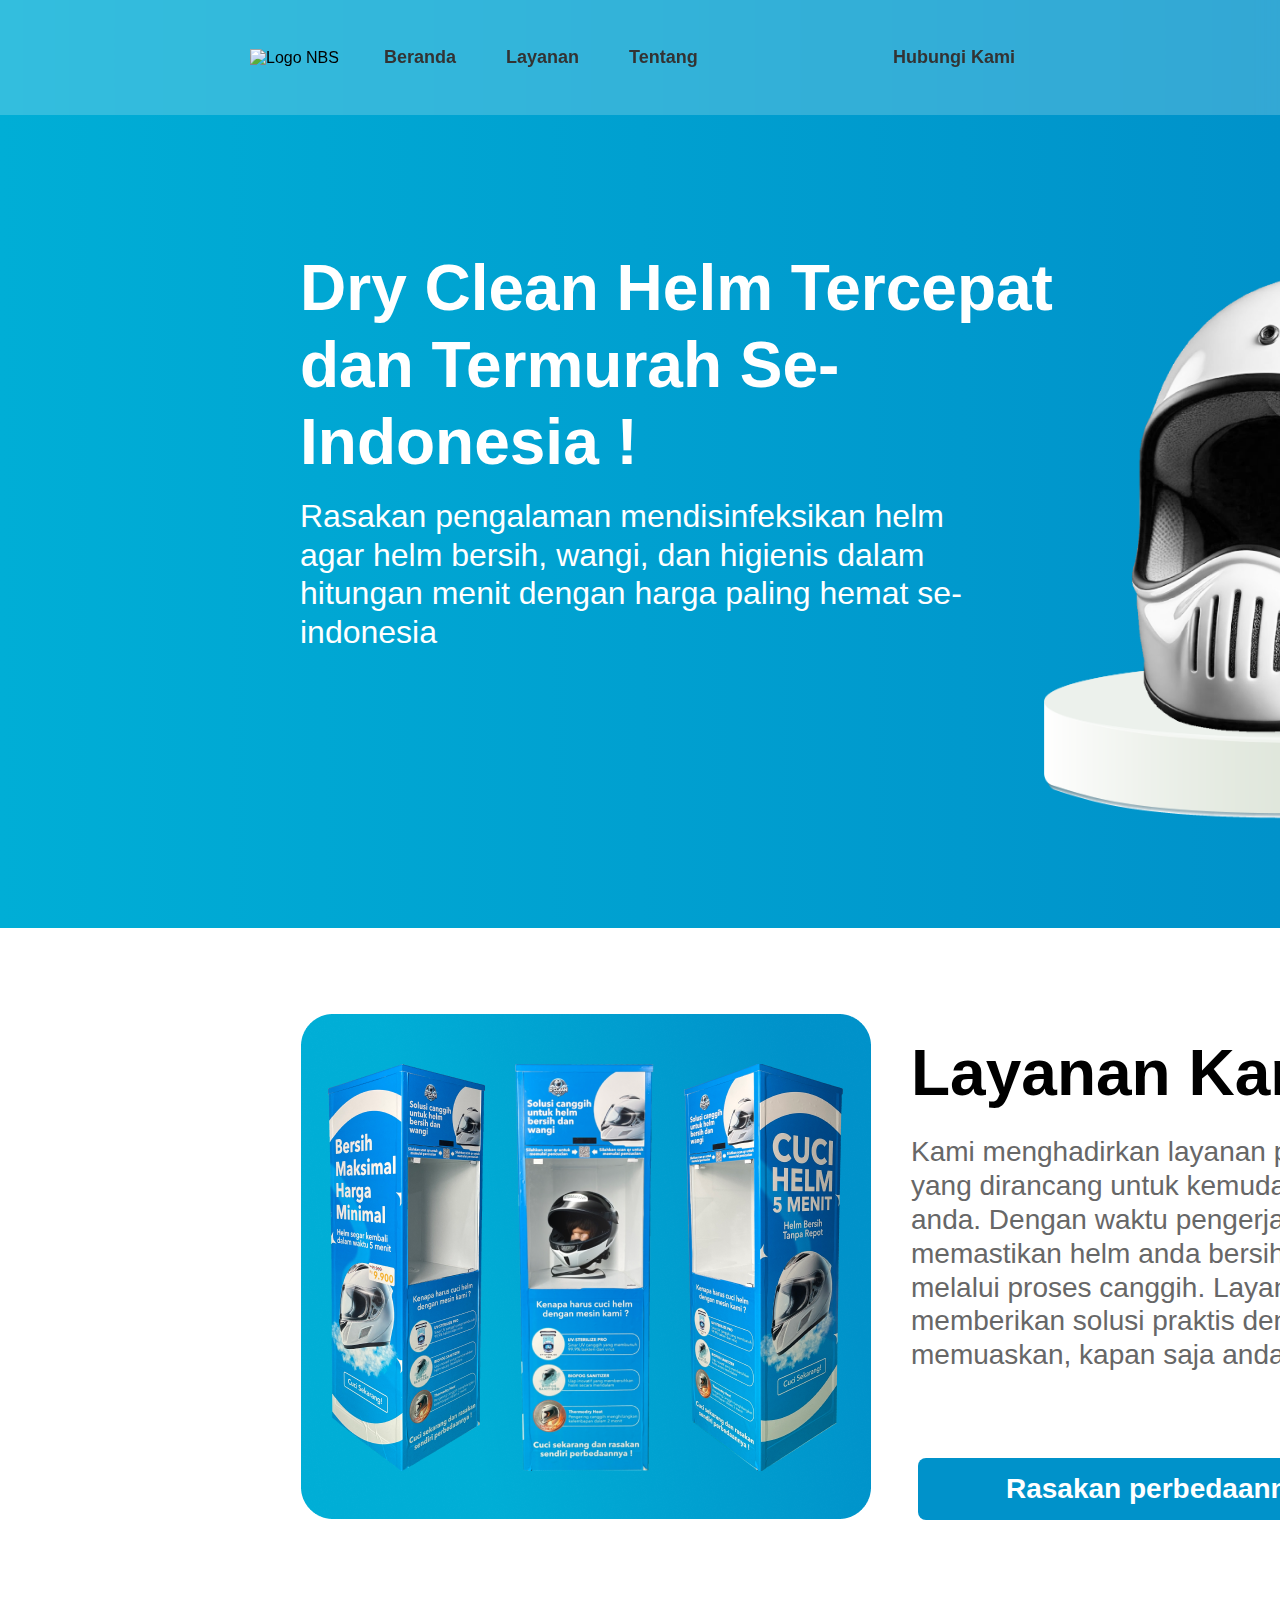
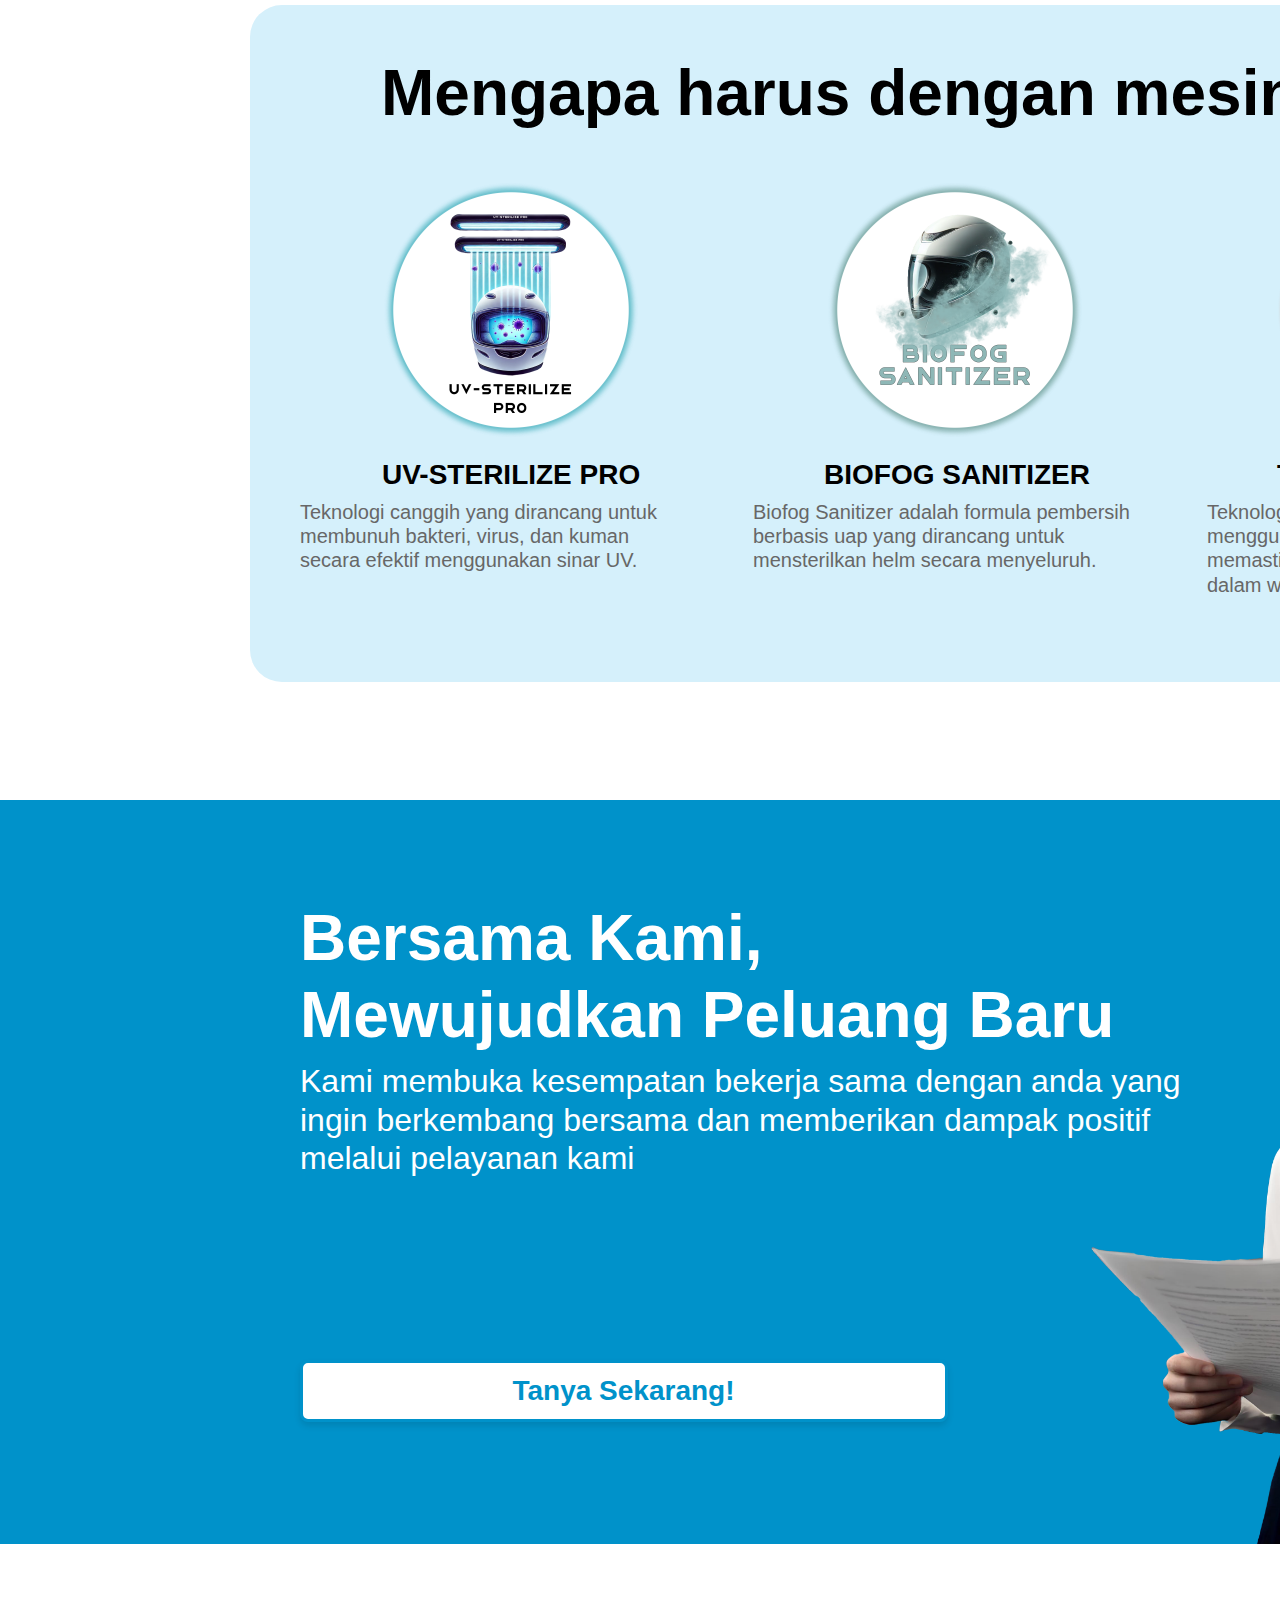
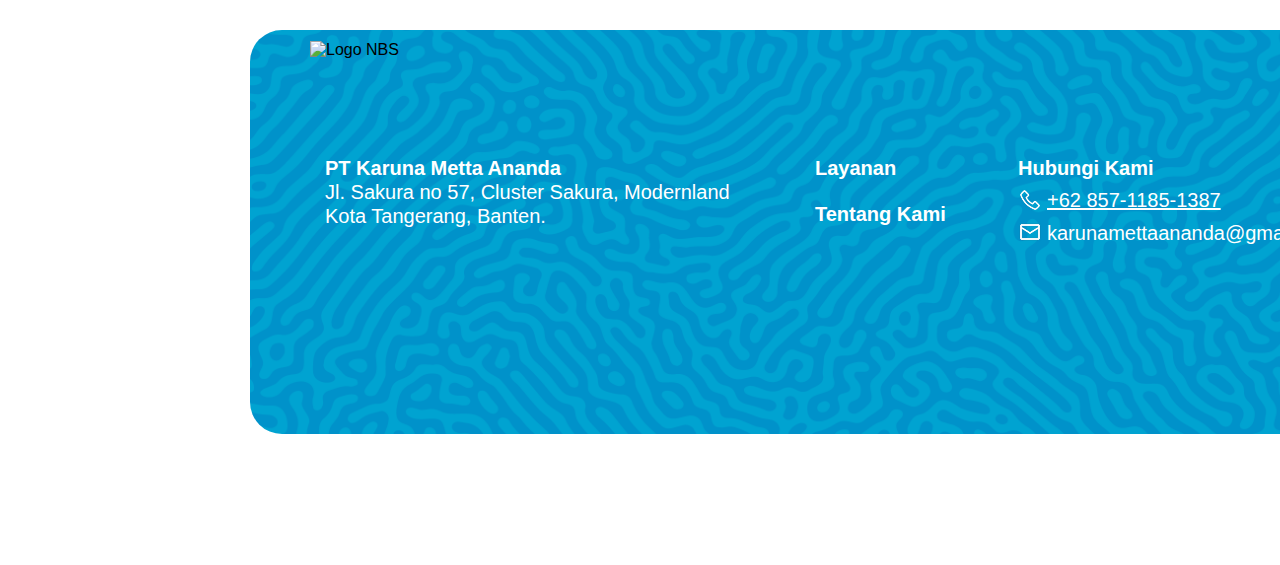
==== commit a953483c: "paten" ====
--- a/layanan.html
+++ b/layanan.html
@@ -116,7 +116,7 @@
         <!-- Menu Footer -->
         <p class="footer-menu layanan">Layanan</p>
         <p class="footer-menu tentang-kami">Tentang Kami</p>
-        <p class="footer-menu gallery">Gallery</p>
+        <p class="footer-menu gallery"></p>
 
         <!-- Hubungi Kami -->
         <p class="footer-menu hubungi-kami">Hubungi Kami</p>
@@ -131,6 +131,7 @@
         <img src="asset/Instagram.png" alt="Instagram Icon" class="footer-icon instagram-icon">
         <a href="https://www.instagram.com/dclean_helm/" target="_blank" class="footer-instagram">@Dclean_helm</a>
     </div>
+    <div class="footer-space"></div>
 
 </body>
 
--- a/layanan.css
+++ b/layanan.css
@@ -215,7 +215,7 @@
     font-weight: 400;
     line-height: 33.89px;
     letter-spacing: 0%;
-    color: black;
+    color: #676767;
 }
 
 /* Styling untuk div kenapa-mesin-kami */
@@ -653,6 +653,7 @@
 
 /* Styling untuk div footer */
 .footer {
+    transition: margin-top 0.4s ease-in-out; /* Efek transisi smooth */
     position: absolute;
     width: 1420px;
     height: 404px;
@@ -660,6 +661,11 @@
     left: 250px;
     background: url('asset/footer.png') no-repeat center center/cover;
     border-radius: 32px;
+}
+
+.footer-space {
+    height: 3260px; /* Sesuaikan dengan kebutuhan */
+    width: 100%;
 }
 
 /* Styling untuk logo dalam footer (Desktop) */
@@ -1553,7 +1559,8 @@
         width: 308px;
         height: 57px;
         top: 362px;
-        left: 16px;
+    left: 50%; /* Pusatkan elemen ke tengah */
+    transform: translateX(-50%); /* Pastikan elemen benar-benar di tengah */
         font-size: 16px;
         font-weight: 400;
         line-height: 19.36px;
@@ -1563,7 +1570,8 @@
         width: 308px;
         height: 76px;
         top: 642px;
-        left: 16px;
+    left: 50%; /* Pusatkan elemen ke tengah */
+    transform: translateX(-50%); /* Pastikan elemen benar-benar di tengah */
         font-size: 16px;
         font-weight: 400;
         line-height: 19.36px;
@@ -1573,7 +1581,8 @@
         width: 308px;
         height: 76px;
         top: 941px;
-        left: 16px;
+    left: 50%; /* Pusatkan elemen ke tengah */
+    transform: translateX(-50%); /* Pastikan elemen benar-benar di tengah */
         font-size: 16px;
         font-weight: 400;
         line-height: 19.36px;
@@ -1583,7 +1592,8 @@
         width: 200px;
         height: 24px;
         top: 338px;
-        left: 78px;
+        left: 50%; /* Pusatkan elemen ke tengah */
+        transform: translateX(-50%); /* Pastikan elemen benar-benar di tengah */
         font-size: 20px;
         font-weight: 600;
         line-height: 24.2px;
@@ -1593,7 +1603,8 @@
         width: 200px;
         height: 24px;
         top: 618px;
-        left: 78px;
+        left: 50%; /* Pusatkan elemen ke tengah */
+        transform: translateX(-50%); /* Pastikan elemen benar-benar di tengah */
         font-size: 20px;
         font-weight: 600;
         line-height: 24.2px;
@@ -1603,7 +1614,8 @@
         width: 200px;
         height: 24px;
         top: 917px;
-        left: 77px;
+        left: 50%; /* Pusatkan elemen ke tengah */
+        transform: translateX(-50%); /* Pastikan elemen benar-benar di tengah */
         font-size: 20px;
         font-weight: 600;
         line-height: 24.2px;
@@ -1613,21 +1625,24 @@
         width: 159px;
         height: 159px;
         top: 167px;
-        left: 91px;
+    left: 50%; /* Pusatkan elemen ke tengah */
+    transform: translateX(-50%); /* Pastikan elemen benar-benar di tengah */
     }
 
     .mesin-gambar-2 {
         width: 159px;
         height: 159px;
         top: 447px;
-        left: 91px;
+    left: 50%; /* Pusatkan elemen ke tengah */
+    transform: translateX(-50%); /* Pastikan elemen benar-benar di tengah */
     }
 
     .mesin-gambar-3 {
         width: 159px;
         height: 159px;
         top: 746px;
-        left: 91px;
+    left: 50%; /* Pusatkan elemen ke tengah */
+    transform: translateX(-50%); /* Pastikan elemen benar-benar di tengah */
     }
 
     .kenapa-mesin-title {
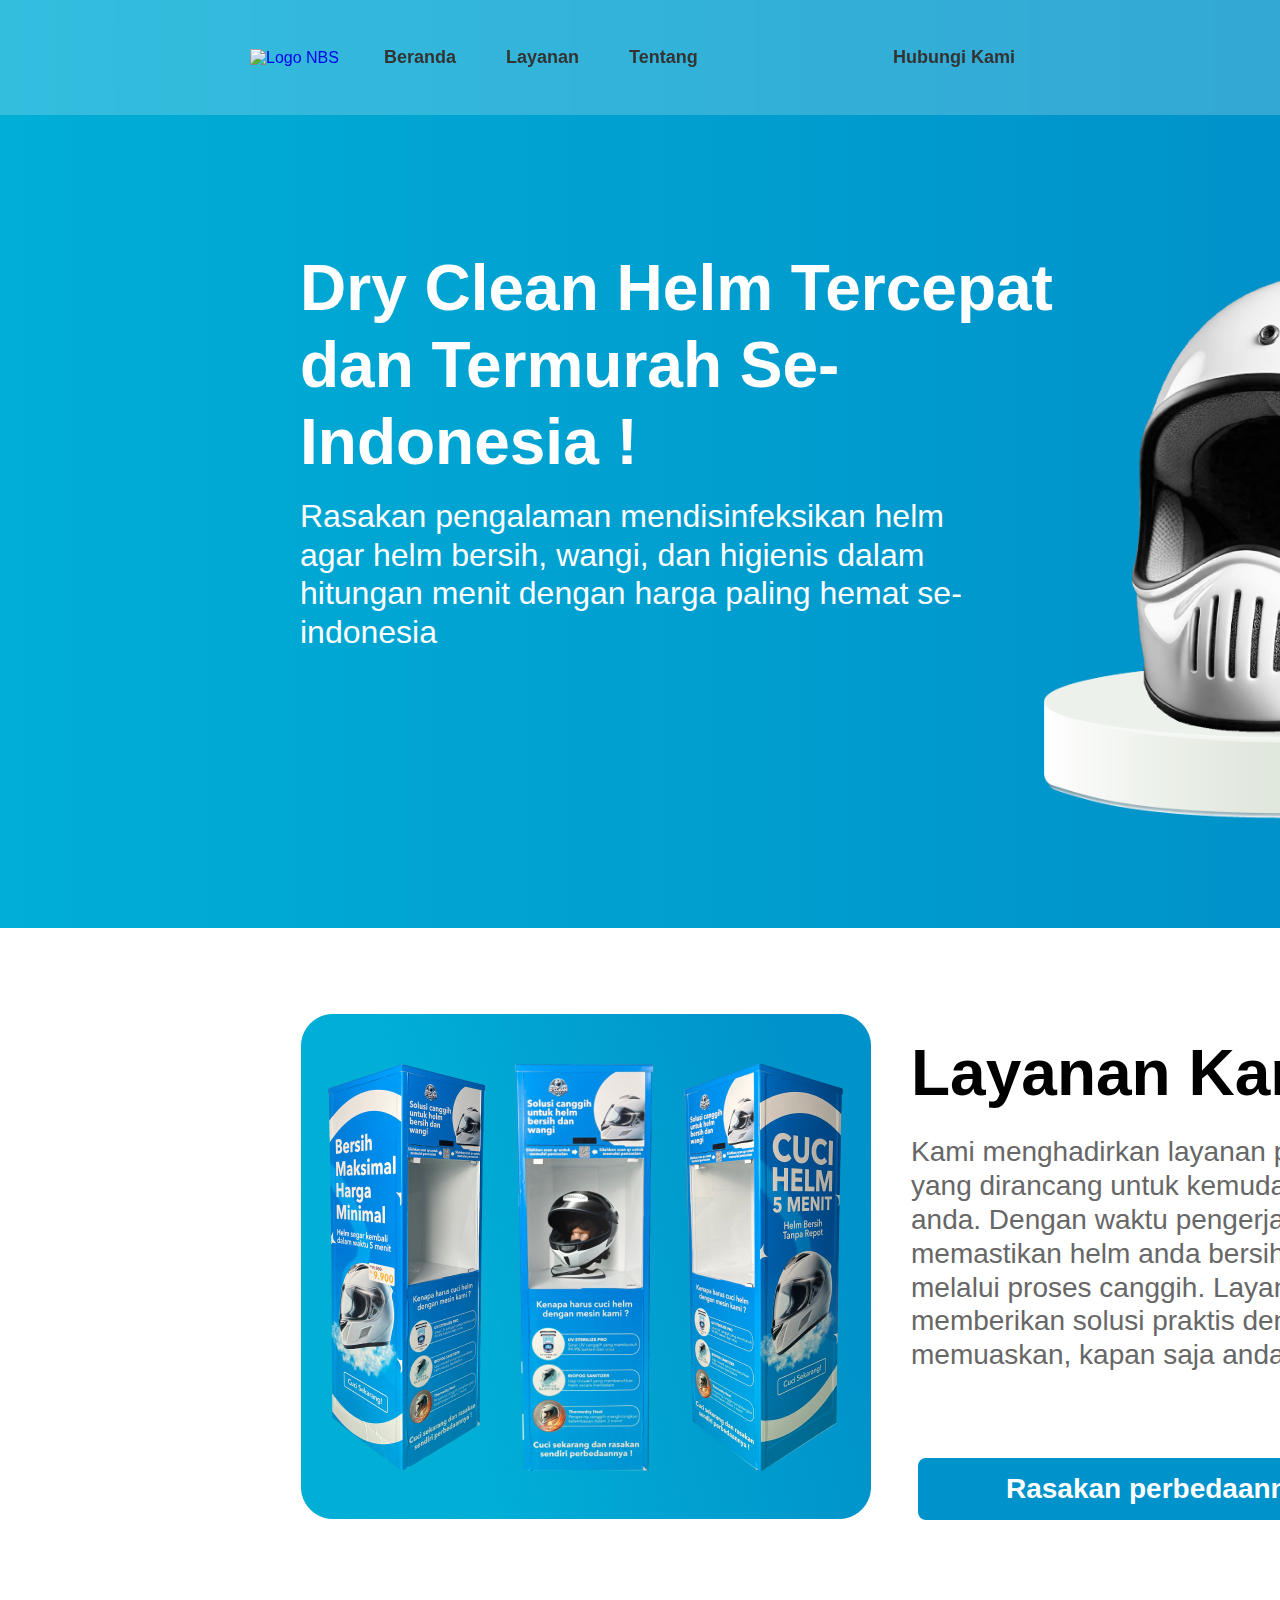
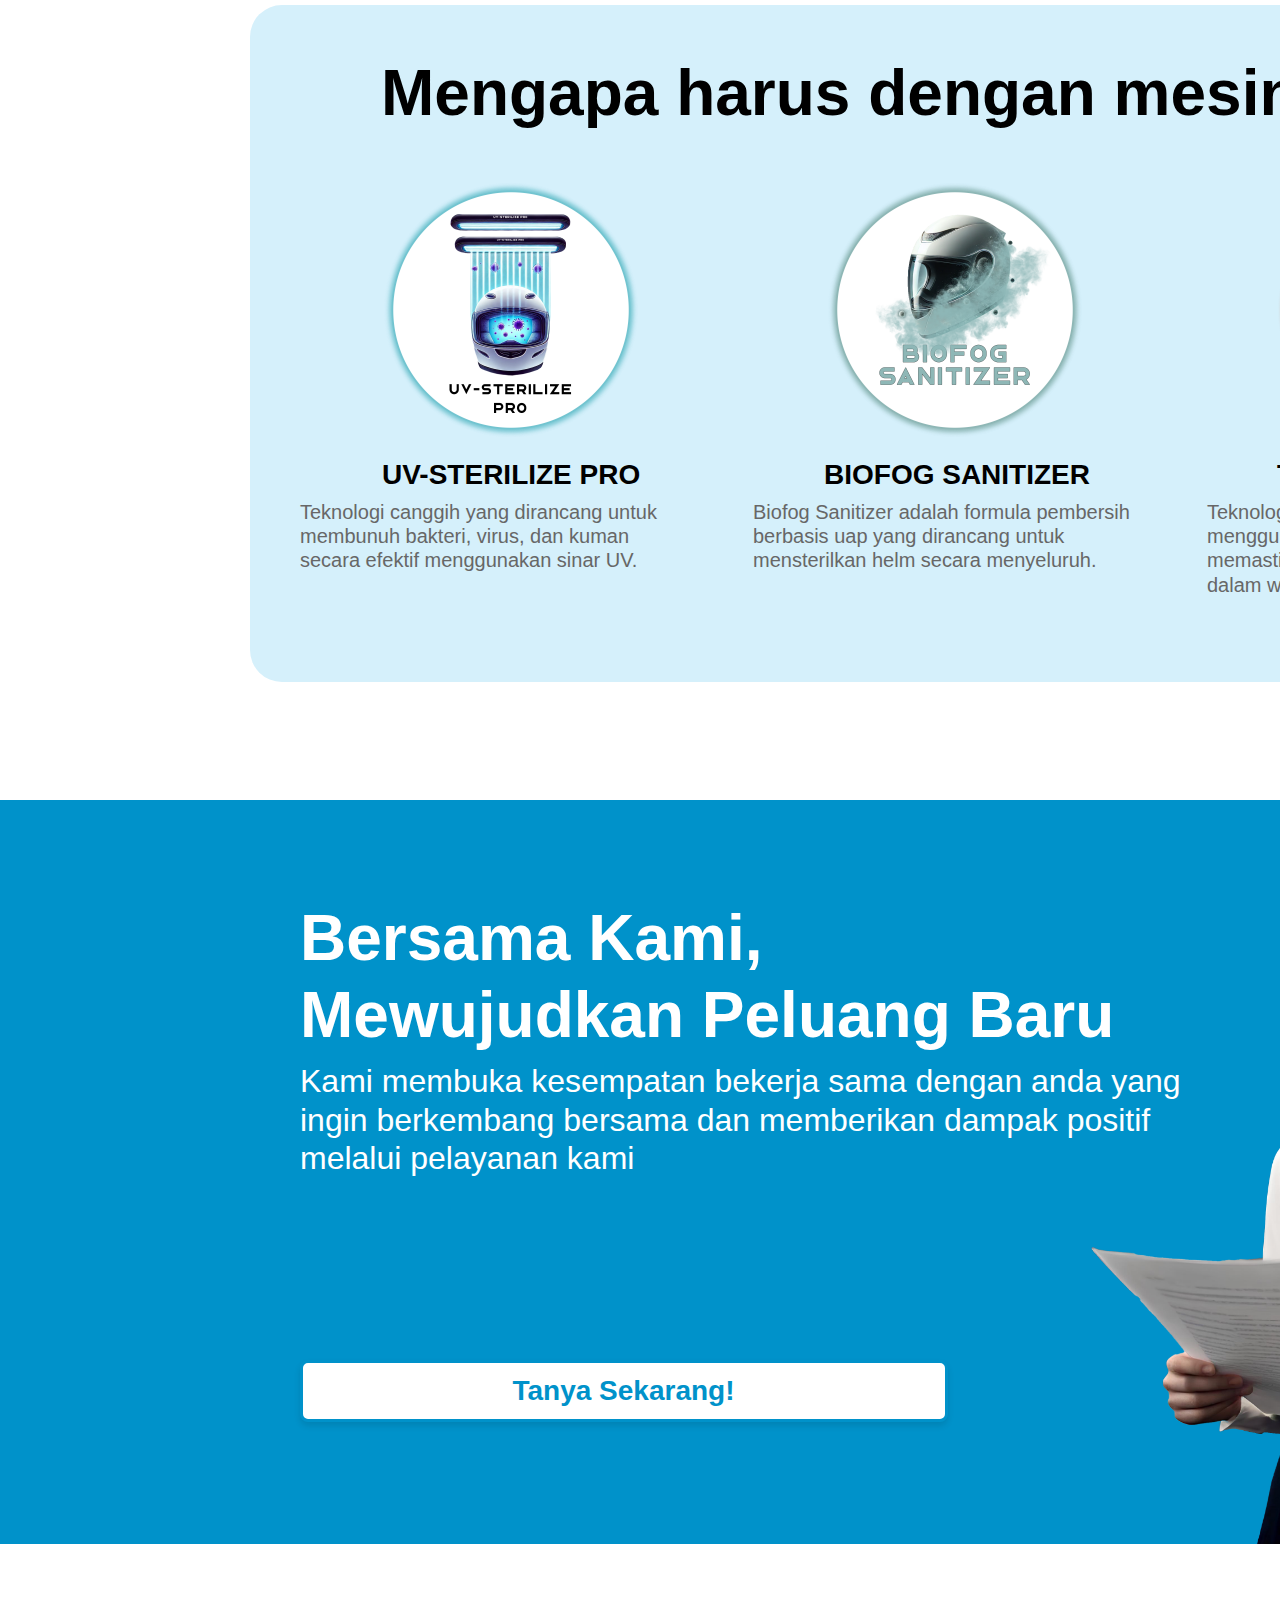
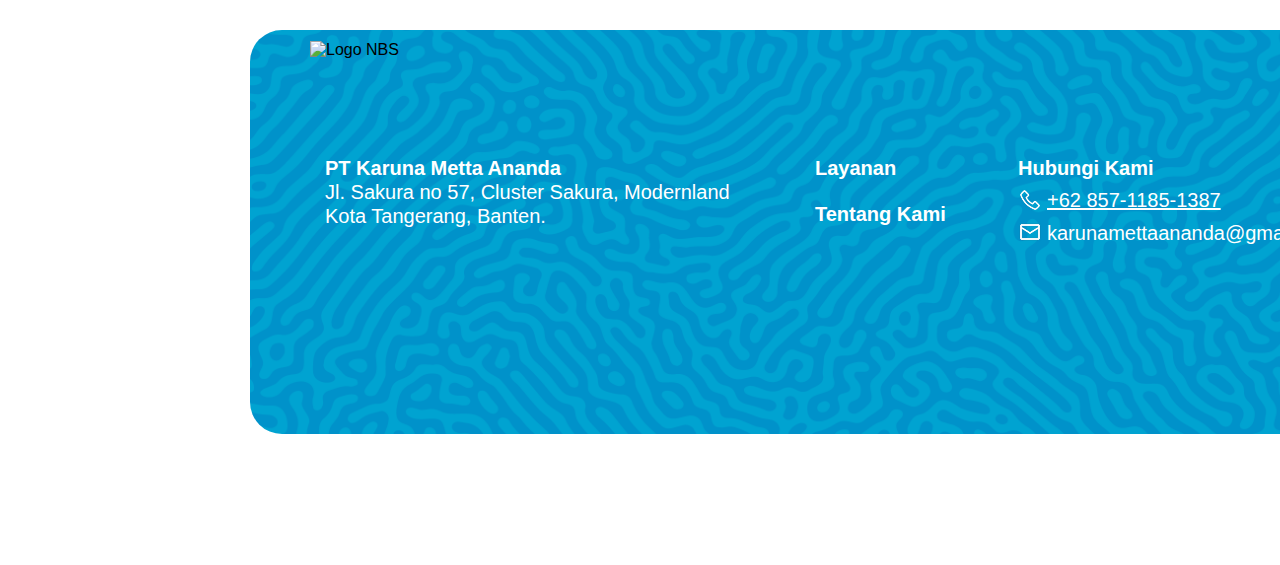
==== commit 291a87fe: "test" ====
--- a/layanan.html
+++ b/layanan.html
@@ -4,7 +4,7 @@
 <head>
     <meta charset="UTF-8">
     <meta name="viewport" content="width=device-width, initial-scale=1.0">
-    <title>Navbar Responsif</title>
+    <title>D'Claen Helm</title>
     <link rel="stylesheet" href="layanan.css">
     <script defer src="beranda.js"></script>
 </head>
@@ -14,13 +14,13 @@
         <div class="nav-container">
             <div class="left-menu">
                 <div class="logo">
-                    <img src="asset/logo-nbs.png" alt="Logo NBS">
+                    <a href="index.html"><img src="asset/logo-nbs.png" alt="Logo NBS"></a>
                 </div>
                 <ul class="nav-links" id="nav-links">
                     <li><a href="index.html">Beranda</a></li>
                     <li><a href="layanan.html">Layanan</a></li>
                     <li><a href="tentang.html">Tentang</a></li>
-                    <li class="mobile-contact"><a href="#">Hubungi Kami</a></li>
+                    <li class="mobile-contact"><a href="https://wa.me/6285711851387">Hubungi Kami</a></li>
                 </ul>
                 <!-- Informasi Perusahaan untuk Mobile -->
                 <div class="mobile-info" id="mobile-info">
@@ -29,7 +29,7 @@
                 </div>
             </div>
             <div class="right-menu">
-                <a href="#" class="contact-link">Hubungi Kami</a>
+                <a href="https://wa.me/6285711851387" class="contact-link">Hubungi Kami</a>
             </div>
             <div class="menu-toggle" id="menu-toggle">
                 ☰
@@ -59,7 +59,7 @@
         </p>
         <!-- Frame tambahan di dalam "siapa-kami" -->
         <div class="siapa-kami-frame">
-            <p class="siapa-kami-frame-text">Rasakan perbedaannya sekarang juga !</p>
+            <a href="https://wa.me/6285711851387"><p class="siapa-kami-frame-text">Rasakan perbedaannya sekarang juga !</p></a>
         </div>
     </div>
 
@@ -101,7 +101,7 @@
         </p>
         <img src="asset/Layer 6.png" alt="Layer 6" class="peluang-baru-image">
         <div class="peluang-baru-box">
-            <p class="peluang-baru-box-text">Tanya Sekarang!</p>
+            <a href="https://wa.me/6285711851387"><p class="peluang-baru-box-text">Tanya Sekarang!</p></a>
         </div>
     </div>
 
--- a/layanan.css
+++ b/layanan.css
@@ -4,6 +4,11 @@
     box-sizing: border-box;
     font-family: Arial, sans-serif;
 }
+
+a {
+    text-decoration: none;
+  }
+  
 
 /* Styling Navbar */
 .navbar {
@@ -1301,7 +1306,7 @@
     .footer {
         width: 100%;
         height: 450px;
-        top: 3350px;
+        top: 3280px;
         left: 0; /* Pastikan berada di tengah layar */
         border-radius: 0px; /* Opsional, bisa dihapus jika ingin tetap berbentuk */
     }
@@ -1490,7 +1495,7 @@
 
     .peluang-baru {
         position: absolute;
-        top: 2630px;
+        top: 2550px;
         width: 100%;
         height: 666px;
     }
@@ -1647,12 +1652,13 @@
 
     .kenapa-mesin-title {
         position: absolute;
-        left: 16px;
+        left: 50%; /* Pusatkan elemen ke tengah */
+        transform: translateX(-50%); /* Pastikan elemen benar-benar di tengah */
         top: 16px;
         width: 308px;
         height: 117px;
         font-family: 'Inter', sans-serif;
-        font-size: 32px;
+        font-size: 40px;
         font-weight: 700;
         line-height: 38.73px;
         letter-spacing: 0%;
@@ -1744,9 +1750,10 @@
     }
 
     .sampul-text {
-        top: 106px;
+        top: 145px;
         left: 26px;
-        width: 308px;
+        right: 26px;
+        width: auto;        
         height: 78px;
         font-size: 32px;
         font-weight: 700;
@@ -1757,7 +1764,8 @@
     .sampul-subtext {
         top: 280px;
         left: 26px;
-        width: 308px;
+        right: 26px;
+        width: auto;        
         height: 72px;
         font-size: 20px;
         font-weight: 400;
@@ -1767,9 +1775,10 @@
 
     .sampul-image {
         top: 400px;
-        left: 50px;
-        width: 259.48px;
-        height: 246px;
+        left: 50%; 
+        transform: translateX(-50%);
+        width: 340px;
+        height: 300px;
     }
 
     .nav-container {
